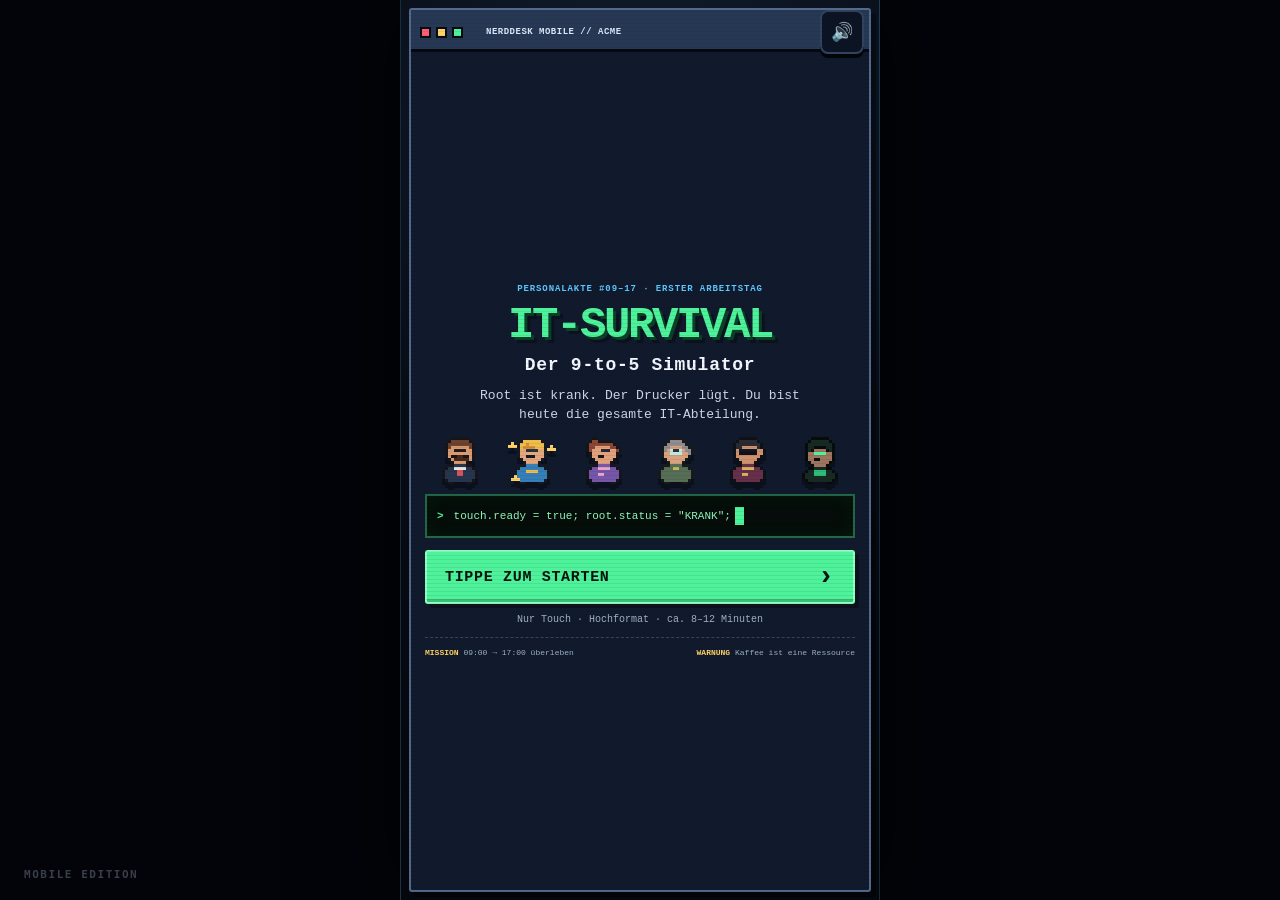
==== index.html @ 63d1c736 "Add files via upload" ====
<!doctype html>
<html lang="de">
<head>
  <meta charset="utf-8">
  <meta name="viewport" content="width=device-width, initial-scale=1, viewport-fit=cover">
  <meta name="theme-color" content="#090d18">
  <meta name="mobile-web-app-capable" content="yes">
  <meta name="apple-mobile-web-app-capable" content="yes">
  <meta name="apple-mobile-web-app-status-bar-style" content="black-translucent">
  <meta name="format-detection" content="telephone=no">
  <meta name="it-survival-build" content="mobile-v4-2026-08-06">
  <meta name="description" content="IT-SURVIVAL: Der 9-to-5 Simulator – ein Touch-first Retro-Browsergame für Smartphones.">
  <title>IT-SURVIVAL: Der 9-to-5 Simulator</title>
  <script>
    window.ITStart = function () {
      var line = document.getElementById("boot-line");
      if (line) line.textContent = "SPIELMODUL FEHLT – bitte das neue Komplettpaket hochladen.";
    };
  </script>
  <style id="it-survival-mobile-css">
/* IT-SURVIVAL // ACME GmbH — komplett asset-freies Retro-UI */
:root {
  color-scheme: dark;
  --ink: #080b13;
  --ink-2: #0c1220;
  --panel: #111a2c;
  --panel-2: #18243a;
  --panel-3: #21314b;
  --line: #31435f;
  --line-bright: #536a8d;
  --paper: #f4e8c8;
  --text: #f3f7ff;
  --muted: #9fb0c9;
  --green: #4df29a;
  --green-deep: #1fb873;
  --blue: #5cc8ff;
  --amber: #ffd166;
  --orange: #ff9a56;
  --red: #ff5d73;
  --purple: #b892ff;
  --shadow: #03050a;
  --hud-h: 92px;
  --pixel: 4px;
  --safe-top: env(safe-area-inset-top, 0px);
  --safe-bottom: env(safe-area-inset-bottom, 0px);
  font-family: ui-monospace, "SFMono-Regular", Menlo, Monaco, Consolas, "Liberation Mono", monospace;
}

* { box-sizing: border-box; }

html, body {
  width: 100%;
  height: 100%;
  margin: 0;
  overflow: hidden;
  background: var(--ink);
  color: var(--text);
  font-size: 16px;
}

body {
  min-width: 320px;
  min-height: 520px;
  touch-action: manipulation;
  -webkit-tap-highlight-color: transparent;
}

button, input { font: inherit; }
button { color: inherit; }
button:not(:disabled) { cursor: pointer; }
button:disabled { cursor: not-allowed; opacity: .48; }
[hidden] { display: none !important; }

button:focus-visible,
input:focus-visible,
[tabindex]:focus-visible {
  outline: 3px solid var(--amber);
  outline-offset: 3px;
}

.app-shell {
  position: fixed;
  inset: 0;
  height: 100vh;
  height: 100dvh;
  overflow: hidden;
  background:
    radial-gradient(circle at 15% 0%, rgba(92, 200, 255, .11), transparent 36%),
    radial-gradient(circle at 90% 100%, rgba(184, 146, 255, .08), transparent 40%),
    linear-gradient(145deg, #090d18, #05070c 70%);
}

.scanlines {
  position: fixed;
  inset: 0;
  z-index: 100;
  pointer-events: none;
  opacity: .13;
  background: repeating-linear-gradient(to bottom, transparent 0 3px, rgba(0,0,0,.5) 3px 4px);
  mix-blend-mode: multiply;
}

.fx-layer { position: fixed; inset: 0; z-index: 90; pointer-events: none; overflow: hidden; }
.fx-layer.flash-good { animation: screen-good .35s ease-out; }
.fx-layer.flash-bad { animation: screen-bad .42s ease-out; }
@keyframes screen-good { 0% { background: rgba(77,242,154,.32); } 100% { background: transparent; } }
@keyframes screen-bad { 0% { background: rgba(255,93,115,.4); } 100% { background: transparent; } }

.screen {
  position: absolute;
  inset: 0;
  display: grid;
  place-items: center;
  padding: max(16px, var(--safe-top)) 16px max(16px, var(--safe-bottom));
  overflow: auto;
}

/* ---------- Global controls ---------- */
.primary-button,
.secondary-button,
.danger-button,
.choice-button,
.icon-button {
  min-height: 44px;
  border: 2px solid var(--line-bright);
  border-radius: 8px;
  background: var(--panel-2);
  box-shadow: 0 4px 0 var(--shadow);
  transition: transform .12s ease, border-color .12s ease, background .12s ease;
}

.primary-button {
  border-color: #8effc4;
  background: var(--green);
  color: #07150e;
  font-weight: 900;
  letter-spacing: .035em;
  padding: 11px 16px;
}
.primary-button:hover:not(:disabled) { background: #82ffc0; transform: translateY(-1px); }
.primary-button:active:not(:disabled),
.secondary-button:active:not(:disabled),
.choice-button:active:not(:disabled) { transform: translateY(3px); box-shadow: 0 1px 0 var(--shadow); }

.secondary-button {
  padding: 10px 14px;
  background: #1b2a42;
  color: var(--text);
  font-weight: 800;
}
.secondary-button:hover:not(:disabled) { border-color: var(--blue); background: #233755; }
.danger-button { background: #4b1c2a; border-color: var(--red); padding: 10px 14px; font-weight: 900; }
.icon-button {
  width: 44px;
  height: 44px;
  padding: 0;
  display: inline-grid;
  place-items: center;
  background: #0c1424;
  border-color: var(--line);
  font-size: 20px;
}
.icon-button:hover { border-color: var(--blue); }

.pixel-tag {
  display: inline-flex;
  align-items: center;
  min-height: 26px;
  padding: 4px 8px;
  border: 1px solid var(--line-bright);
  border-radius: 4px;
  background: #0b1323;
  color: var(--muted);
  font-size: 12px;
  font-weight: 800;
  text-transform: uppercase;
  letter-spacing: .04em;
}
.pixel-tag.alert { color: #fff; border-color: var(--red); background: rgba(255,93,115,.18); }
.pixel-tag.good { color: var(--green); border-color: var(--green-deep); background: rgba(77,242,154,.09); }

/* ---------- Start screen ---------- */
.start-screen { background: radial-gradient(ellipse at center, rgba(28,48,76,.62), transparent 72%); }
.boot-window {
  width: min(920px, 100%);
  border: 3px solid var(--line-bright);
  border-radius: 10px;
  background: var(--panel);
  box-shadow: 12px 12px 0 rgba(0,0,0,.42), 0 0 0 1px #05080f;
  overflow: hidden;
}
.window-bar {
  min-height: 46px;
  display: grid;
  grid-template-columns: 74px 1fr 44px;
  align-items: center;
  gap: 8px;
  padding: 0 8px 0 14px;
  background: #263854;
  border-bottom: 3px solid #05080f;
  color: #dbe8fa;
  font-weight: 900;
  font-size: 12px;
  letter-spacing: .08em;
}
.window-dots { display: flex; gap: 7px; }
.window-dots i { width: 13px; height: 13px; border: 2px solid #070b12; background: var(--red); }
.window-dots i:nth-child(2) { background: var(--amber); }
.window-dots i:nth-child(3) { background: var(--green); }
.boot-content { padding: clamp(20px, 4vw, 44px); text-align: center; }
.eyebrow { margin: 0 0 16px; color: var(--blue); font-size: 12px; font-weight: 900; letter-spacing: .12em; }
h1 { margin: 0; }
h1 > span {
  display: block;
  color: var(--green);
  font-size: clamp(34px, 7vw, 74px);
  line-height: .98;
  letter-spacing: -.055em;
  text-shadow: 4px 4px 0 #0a4027, 8px 8px 0 rgba(0,0,0,.3);
}
h1 > small {
  display: block;
  margin-top: 12px;
  color: var(--text);
  font-size: clamp(14px, 2.6vw, 24px);
  line-height: 1.2;
  letter-spacing: .04em;
}
.hero-copy {
  max-width: 650px;
  margin: 18px auto 20px;
  color: #cbd8eb;
  font-size: clamp(15px, 2vw, 18px);
  line-height: 1.5;
}
.character-parade {
  display: flex;
  justify-content: center;
  align-items: end;
  gap: clamp(5px, 1.8vw, 18px);
  min-height: 98px;
  margin: 10px auto 18px;
}
.character-parade canvas {
  width: clamp(50px, 9vw, 78px);
  height: clamp(50px, 9vw, 78px);
  image-rendering: pixelated;
  filter: drop-shadow(0 6px 0 rgba(0,0,0,.36));
}
.character-parade canvas:nth-child(even) { animation-delay: -.45s; }
.boot-terminal {
  display: flex;
  align-items: center;
  max-width: 660px;
  min-height: 52px;
  margin: 0 auto;
  padding: 11px 14px;
  border: 2px solid #226747;
  background: #050c09;
  color: #90f7ba;
  text-align: left;
  font-size: 14px;
  box-shadow: inset 0 0 18px rgba(0,255,65,.06);
}
.boot-terminal .prompt { margin-right: 10px; color: var(--green); font-weight: 900; }
.cursor { display: inline-block; width: 9px; height: 18px; margin-left: 4px; background: var(--green); animation: blink .8s steps(1) infinite; }
@keyframes blink { 50% { opacity: 0; } }
.start-actions { margin-top: 22px; }
.big-button { min-width: min(100%, 380px); min-height: 58px; font-size: 16px; }
.big-button kbd { margin-left: 12px; padding: 3px 6px; border: 1px solid #173522; background: rgba(255,255,255,.3); border-radius: 3px; font-size: 11px; }
.start-actions p { margin: 12px 0 0; color: var(--muted); font-size: 12px; line-height: 1.4; }
.boot-footer {
  display: flex;
  justify-content: center;
  gap: 28px;
  margin-top: 24px;
  padding-top: 16px;
  border-top: 1px dashed var(--line);
  color: var(--muted);
  font-size: 11px;
}
.boot-footer b { color: var(--amber); }

/* ---------- HUD ---------- */
.game-shell { position: absolute; inset: 0; overflow: hidden; }
.hud {
  position: relative;
  z-index: 20;
  height: calc(var(--hud-h) + var(--safe-top));
  padding: calc(10px + var(--safe-top)) 14px 10px;
  display: grid;
  grid-template-columns: 150px minmax(130px, 1fr) minmax(130px, 1fr) 128px 44px;
  gap: 12px;
  align-items: stretch;
  background: rgba(9,14,25,.96);
  border-bottom: 3px solid var(--line);
  box-shadow: 0 5px 0 rgba(0,0,0,.25);
}
.hud-brand { display: flex; align-items: center; gap: 9px; }
.brand-mark {
  width: 44px; height: 44px; display: grid; place-items: center;
  border: 3px solid var(--green); color: var(--green); font-size: 19px; font-weight: 1000;
  box-shadow: 4px 4px 0 #0d4e32;
}
.brand-copy { display: flex; flex-direction: column; line-height: 1; }
.brand-copy b { font-size: 14px; letter-spacing: .02em; }
.brand-copy small { margin-top: 7px; color: var(--muted); font-size: 9px; }
.resource {
  min-width: 0;
  align-self: center;
  padding: 9px 11px;
  border: 1px solid var(--line);
  border-radius: 8px;
  background: #0c1423;
}
.resource-label { display: flex; justify-content: space-between; gap: 8px; margin-bottom: 7px; font-size: 11px; font-weight: 900; }
.resource-label output { color: var(--text); }
.meter { height: 13px; padding: 2px; border: 1px solid #52637e; background: #03060c; overflow: hidden; }
.meter i { display: block; width: 100%; height: 100%; background: var(--blue); transition: width .3s ease, background .3s ease; }
.resource-coffee .meter i { background: linear-gradient(90deg, #c77237, var(--amber)); }
.resource-patience .meter i { background: linear-gradient(90deg, var(--red), var(--green)); }
.clock-card {
  display: grid;
  place-items: center;
  align-content: center;
  border: 2px solid var(--line-bright);
  border-radius: 7px;
  background: #050a12;
  text-align: center;
}
.clock-card span { color: var(--green); font-size: 24px; font-weight: 1000; line-height: 1; letter-spacing: -.04em; }
.clock-card small { margin-top: 7px; color: var(--muted); font-size: 9px; font-weight: 800; }
.hud-button { align-self: center; }

.main-stage {
  position: relative;
  height: calc(100vh - var(--hud-h) - var(--safe-top));
  height: calc(100dvh - var(--hud-h) - var(--safe-top));
  overflow: hidden;
}

/* ---------- Board ---------- */
.board-screen {
  height: 100%;
  display: grid;
  grid-template-columns: minmax(0, 1.45fr) minmax(300px, .8fr);
  gap: 18px;
  padding: 18px;
  overflow: hidden;
  max-width: 1240px;
  margin: 0 auto;
}
.ticket-column,
.side-column { min-height: 0; }
.ticket-column { display: flex; flex-direction: column; }
.board-heading { display: flex; align-items: end; justify-content: space-between; gap: 12px; margin-bottom: 12px; }
.board-heading h2 { margin: 0; font-size: clamp(18px, 2.2vw, 27px); letter-spacing: -.035em; }
.board-heading p { margin: 5px 0 0; color: var(--muted); font-size: 12px; }
.queue-chip { flex: none; color: var(--amber); font-size: 11px; font-weight: 900; }
.ticket-list {
  flex: 1;
  min-height: 0;
  display: flex;
  flex-direction: column;
  gap: 12px;
  overflow: auto;
  padding: 2px 7px 8px 2px;
  scrollbar-color: var(--line-bright) transparent;
}
.ticket-card {
  position: relative;
  display: grid;
  grid-template-columns: 70px minmax(0,1fr) auto;
  gap: 13px;
  align-items: center;
  min-height: 118px;
  padding: 14px;
  border: 2px solid var(--line);
  border-left-width: 6px;
  border-radius: 8px;
  background: linear-gradient(110deg, rgba(29,44,69,.96), rgba(14,23,39,.96));
  box-shadow: 6px 6px 0 rgba(0,0,0,.3);
  overflow: hidden;
}
.ticket-card::after {
  content: ""; position: absolute; inset: auto 0 0; height: 3px;
  width: var(--age, 0%); background: var(--blue); transition: width .4s;
}
.ticket-card.escalated-1 { border-left-color: var(--amber); }
.ticket-card.escalated-1::after { background: var(--amber); }
.ticket-card.escalated-2 { border-color: #80384a; border-left-color: var(--red); animation: urgent-pulse 1.2s steps(2) infinite; }
.ticket-card.escalated-2::after { background: var(--red); }
@keyframes urgent-pulse { 50% { border-color: var(--red); } }
.portrait-frame {
  position: relative;
  width: 64px;
  height: 64px;
  flex: none;
  border: 3px solid #5c7396;
  background: #0b1220;
  box-shadow: 4px 4px 0 #05070c;
}
.portrait-frame canvas { width: 100%; height: 100%; image-rendering: pixelated; }
.portrait-frame.large { width: 86px; height: 86px; }
.mood-badge {
  position: absolute;
  right: -8px;
  bottom: -8px;
  width: 30px;
  height: 30px;
  display: grid;
  place-items: center;
  border: 2px solid #070b13;
  border-radius: 50%;
  background: var(--paper);
  font-size: 17px;
}
.ticket-copy { min-width: 0; }
.ticket-topline { display: flex; flex-wrap: wrap; gap: 7px; align-items: center; margin-bottom: 7px; }
.ticket-topline strong { color: var(--blue); font-size: 12px; letter-spacing: .04em; }
.ticket-topline time { color: var(--muted); font-size: 10px; }
.ticket-copy h3 { margin: 0 0 7px; font-size: 16px; }
.ticket-message {
  position: relative;
  margin: 0;
  color: #d9e4f5;
  font-size: 13px;
  line-height: 1.42;
}
.ticket-message::before { content: "“"; color: var(--green); font-weight: 900; }
.ticket-message::after { content: "”"; color: var(--green); font-weight: 900; }
.accept-button { min-width: 116px; }
.empty-queue {
  flex: 1;
  min-height: 220px;
  display: grid;
  place-items: center;
  padding: 28px;
  border: 2px dashed var(--line);
  border-radius: 8px;
  color: var(--muted);
  text-align: center;
}
.empty-queue .radar { width: 80px; height: 80px; margin: 0 auto 16px; border: 2px solid var(--line-bright); border-radius: 50%; position: relative; overflow: hidden; }
.empty-queue .radar::before { content:""; position:absolute; left:50%; bottom:50%; width:50%; height:2px; transform-origin:left center; background:var(--green); animation: radar 2s linear infinite; }
.empty-queue .radar::after { content:""; position:absolute; inset:16px; border:1px solid var(--line); border-radius:50%; }
@keyframes radar { to { transform: rotate(360deg); } }
.idle-button { width: 100%; margin-top: 10px; }

.side-column { display: flex; flex-direction: column; gap: 12px; overflow: auto; padding-right: 4px; }
.side-card {
  border: 2px solid var(--line);
  border-radius: 8px;
  background: rgba(14,22,37,.92);
  overflow: hidden;
}
.side-card-header { display: flex; justify-content: space-between; gap: 8px; align-items: center; min-height: 38px; padding: 8px 11px; border-bottom: 1px solid var(--line); background: #18263d; font-size: 11px; font-weight: 900; }
.side-card-header span:last-child { color: var(--green); }
.timeline { padding: 12px; }
.timeline-track { position: relative; display: grid; grid-template-columns: repeat(8,1fr); gap: 3px; height: 13px; margin: 8px 0 12px; }
.timeline-track i { background: #263652; border: 1px solid #344966; }
.timeline-track i.passed { background: var(--green-deep); border-color: var(--green); }
.timeline-track i.current { background: var(--amber); border-color: #fff0a5; animation: blink 1s steps(1) infinite; }
.timeline-labels { display: flex; justify-content: space-between; color: var(--muted); font-size: 9px; }
.mood-grid { display: grid; grid-template-columns: repeat(5,1fr); gap: 7px; padding: 11px; }
.mood-person { min-width: 0; text-align: center; }
.mood-person canvas { width: 42px; height: 42px; image-rendering: pixelated; border: 1px solid var(--line); background: #080d17; }
.mood-person span { display: block; margin-top: 4px; font-size: 15px; }
.root-terminal { flex: 1; min-height: 138px; padding: 11px; background: #030a07; color: #8ff0b5; box-shadow: inset 0 0 22px rgba(0,255,65,.04); font-size: 11px; line-height: 1.45; overflow: auto; }
.root-terminal p { margin: 0 0 7px; }
.root-terminal b { color: var(--green); }
.root-terminal .dim { color: #4d8564; }

/* ---------- Dialog ---------- */
.dialogue-layer {
  position: fixed;
  inset: 0;
  z-index: 70;
  display: grid;
  align-items: end;
  padding: 24px max(16px, calc((100vw - 980px) / 2)) max(22px, calc(22px + var(--safe-bottom)));
  background: linear-gradient(transparent 15%, rgba(1,3,7,.78));
  backdrop-filter: blur(2px);
}
.dialogue-box {
  width: min(980px, 100%);
  margin: 0 auto;
  padding: 12px;
  border: 3px solid #6b82a6;
  border-radius: 10px;
  background: #0d1627;
  box-shadow: 8px 8px 0 rgba(0,0,0,.55);
}
.dialogue-meta { display: flex; justify-content: space-between; margin: 0 4px 8px 104px; color: var(--muted); font-size: 10px; font-weight: 900; }
.dialogue-row { display: flex; gap: 18px; align-items: end; }
.speech-bubble {
  position: relative;
  flex: 1;
  min-height: 112px;
  padding: 15px 18px;
  border: 3px solid #1c2b43;
  border-radius: 10px;
  background: var(--paper);
  color: #1e2430;
  box-shadow: inset 0 -4px 0 rgba(63,47,23,.09);
}
.speech-bubble::before {
  content: "";
  position: absolute;
  left: -16px;
  bottom: 19px;
  width: 22px;
  height: 22px;
  border-left: 3px solid #1c2b43;
  border-bottom: 3px solid #1c2b43;
  background: var(--paper);
  transform: rotate(45deg);
}
.speech-bubble strong { position: relative; z-index: 1; display: block; margin-bottom: 9px; color: #6a3c23; font-size: 12px; letter-spacing: .06em; }
.speech-bubble p { position: relative; z-index: 1; min-height: 44px; margin: 0; font-size: 15px; line-height: 1.5; font-weight: 700; }
.speech-bubble.terminal { border-color: #267147; background: #06110b; color: #a9f7c6; box-shadow: inset 0 0 24px rgba(0,255,65,.07); }
.speech-bubble.terminal::before { border-color: #267147; background: #06110b; }
.speech-bubble.terminal strong { color: var(--green); }
.dialogue-next { display: block; min-width: 170px; margin: 12px 0 0 auto; }
.dialogue-next span { margin-left: 8px; font-size: 20px; }

/* ---------- Generic minigame shell ---------- */
.minigame-screen {
  height: 100%;
  display: grid;
  grid-template-rows: auto minmax(0,1fr);
  gap: 12px;
  padding: 16px;
  max-width: 1180px;
  margin: 0 auto;
  overflow: hidden;
}
.mini-header {
  display: grid;
  grid-template-columns: auto minmax(0,1fr) auto;
  gap: 12px;
  align-items: center;
}
.mini-header .portrait-frame { width: 52px; height: 52px; }
.mini-title { min-width: 0; }
.mini-title h2 { margin: 0; font-size: clamp(17px, 2.4vw, 24px); }
.mini-title p { margin: 5px 0 0; color: var(--muted); font-size: 12px; line-height: 1.35; }
.mini-status { min-width: 116px; padding: 9px 12px; border: 2px solid var(--line); background: #09101c; color: var(--amber); text-align: center; font-size: 12px; font-weight: 900; }
.game-panel {
  position: relative;
  min-height: 0;
  overflow: auto;
  border: 3px solid var(--line);
  border-radius: 10px;
  background: #0d1625;
  box-shadow: 8px 8px 0 rgba(0,0,0,.26);
}
.game-inner { width: min(900px,100%); min-height: 100%; margin: 0 auto; padding: clamp(14px,3vw,28px); }
.game-instruction { margin: 0 0 16px; padding: 10px 12px; border-left: 4px solid var(--blue); background: rgba(92,200,255,.09); color: #d9ebff; font-size: 13px; line-height: 1.45; }
.game-message { min-height: 44px; margin: 12px 0 0; padding: 10px 12px; border: 1px solid var(--line); background: #080e18; color: var(--muted); font-size: 12px; line-height: 1.4; }
.game-message.good { border-color: var(--green-deep); color: var(--green); }
.game-message.bad { border-color: var(--red); color: #ff9cab; }

/* HDMI */
.pc-workbench { display: grid; grid-template-columns: minmax(250px,1fr) minmax(160px,.55fr); gap: 22px; align-items: center; }
.pc-back {
  position: relative;
  min-height: 420px;
  padding: 18px;
  border: 7px solid #46536a;
  border-radius: 5px;
  background: repeating-linear-gradient(90deg,#272f3c 0 4px,#222a36 4px 8px);
  box-shadow: inset 0 0 0 3px #151b25, 8px 8px 0 #05080d;
}
.psu { position:absolute; top:18px; left:18px; width:44%; height:115px; border:3px solid #131923; background:#303948; }
.fan { position:absolute; width:80px; height:80px; right:10px; top:12px; border:5px dotted #8290a4; border-radius:50%; background:repeating-conic-gradient(#171d27 0 12deg,#465267 12deg 24deg); animation: spin 5s linear infinite; }
@keyframes spin { to { transform: rotate(360deg); } }
.io-panel { position:absolute; top:150px; left:18px; width:47%; min-height:170px; display:grid; grid-template-columns:repeat(2,1fr); gap:9px; padding:11px; border:3px solid #121821; background:#7d899a; }
.gpu-panel { position:absolute; left:18px; right:18px; bottom:22px; height:76px; display:flex; align-items:center; gap:10px; padding:10px 16px; border:3px solid #10151e; background:#9a8246; }
.slot-lines { position:absolute; right:20px; top:150px; width:40%; height:175px; background:repeating-linear-gradient(to bottom,#111822 0 8px,#596477 8px 12px); border:3px solid #141922; }
.port {
  position:relative; min-width:48px; min-height:34px; display:grid; place-items:center;
  border:3px solid #161c25; background:#202938; color:#fff; font-size:9px; font-weight:900; user-select:none;
}
.port.usb { background:#1e4c76; }
.port.audio { border-radius:50%; min-width:34px; width:34px; background:#a34b6a; }
.port.lan { background:#696d54; }
.port.vga { background:#38548c; }
.port.hdmi { clip-path: polygon(8% 0,92% 0,100% 28%,100% 72%,92% 100%,8% 100%,0 72%,0 28%); }
.port.dp { background:#303a4b; border-left-color:#71829a; }
.port.near { filter: drop-shadow(0 0 8px var(--green)); outline:3px solid var(--green); }
.port.trap::after { content:"FALLE"; position:absolute; top:-10px; right:-8px; padding:2px 4px; background:var(--red); color:white; font-size:7px; }
.cable-zone { min-height:360px; display:flex; flex-direction:column; justify-content:center; align-items:center; gap:18px; }
.cable {
  position:relative; z-index:5; width:92px; height:58px; display:grid; place-items:center;
  border:4px solid #090b0e; background:#353c46; color:#fff; font-size:11px; font-weight:900;
  clip-path:polygon(10% 0,90% 0,100% 26%,100% 74%,90% 100%,10% 100%,0 74%,0 26%);
  touch-action:none; user-select:none; filter:drop-shadow(5px 5px 0 #000);
}
.cable::after { content:""; position:absolute; top:50%; left:100%; width:130px; height:12px; border:4px solid #090b0e; border-left:0; background:#1b1f25; transform:translateY(-50%); }
.cable.flipped { transform:rotate(180deg); }
.cable.dragging { filter:drop-shadow(0 0 10px var(--green)); }
.flip-button { min-width:180px; }
.flip-counter { color:var(--muted); font-size:12px; }

/* Password */
.password-layout { display:grid; grid-template-columns:minmax(0,1.15fr) minmax(240px,.85fr); gap:22px; }
.password-terminal { padding:20px; border:3px solid #2c6949; background:#030b07; box-shadow:inset 0 0 28px rgba(0,255,65,.05); }
.password-terminal label { display:block; margin-bottom:9px; color:var(--green); font-size:12px; font-weight:900; }
.password-field { width:100%; min-height:54px; padding:12px; border:2px solid #426953; background:#08150e; color:#e4ffed; font-size:18px; }
.rule-list { display:grid; gap:9px; margin-top:16px; }
.rule { display:flex; align-items:center; gap:10px; padding:9px; border:1px solid #33483b; color:#809a88; font-size:12px; }
.rule::before { content:"×"; width:22px; height:22px; display:grid; place-items:center; border:1px solid #6c3340; color:var(--red); }
.rule.valid { color:var(--green); border-color:#2b794f; }
.rule.valid::before { content:"✓"; border-color:var(--green-deep); color:var(--green); }
.timer-ring { width:150px; height:150px; margin:8px auto 18px; display:grid; place-items:center; border:12px solid #26344a; border-top-color:var(--amber); border-radius:50%; font-size:36px; font-weight:1000; }
.password-side { text-align:center; }
.password-side .primary-button { width:100%; }

/* Virus desktop */
.virus-desktop { position:relative; min-height:440px; overflow:hidden; border:5px solid #a5afc0; background:linear-gradient(135deg,#1c6992,#063857 60%,#082d45); box-shadow:inset 0 0 0 3px #111; }
.desktop-taskbar { position:absolute; z-index:3; inset:auto 0 0; height:40px; display:flex; align-items:center; padding:4px 8px; background:#202d43; border-top:2px solid #8795aa; font-size:11px; }
.desktop-start { padding:5px 10px; border:2px outset #8b98aa; background:#3c4f6a; font-weight:900; }
.desktop-icon { position:absolute; z-index:2; width:58px; min-height:58px; padding:4px; border:0; background:transparent; box-shadow:none; text-align:center; font-size:34px; user-select:none; animation:pop-in .16s ease-out; }
.desktop-icon small { display:block; color:white; text-shadow:1px 1px #000; font-size:8px; }
@keyframes pop-in { from { transform:scale(.3); opacity:0; } }
.particle { position:absolute; z-index:4; width:8px; height:8px; background:var(--green); animation:particle .55s ease-out forwards; }
@keyframes particle { to { transform:translate(var(--tx),var(--ty)) rotate(180deg); opacity:0; } }

/* Triage */
.triage-zone { min-height:430px; display:grid; place-items:center; align-content:center; gap:16px; overflow:hidden; }
.swipe-stack { position:relative; width:min(100%,420px); height:260px; }
.swipe-card {
  position:absolute; inset:0; display:flex; flex-direction:column; justify-content:space-between;
  padding:22px; border:3px solid #51698d; border-radius:12px; background:linear-gradient(155deg,#263a5a,#111a2a); box-shadow:8px 8px 0 #04070c;
  touch-action:none; user-select:none; transition:transform .2s ease,opacity .2s ease;
}
.swipe-card:nth-last-child(2) { transform:translateY(8px) scale(.97); opacity:.72; }
.swipe-card:nth-last-child(3) { transform:translateY(16px) scale(.94); opacity:.45; }
.swipe-card .card-from { color:var(--blue); font-size:11px; font-weight:900; }
.swipe-card h3 { margin:12px 0; font-size:21px; line-height:1.25; }
.swipe-card p { margin:0; color:#cbd8ea; line-height:1.5; }
.swipe-stamp { position:absolute; top:22px; padding:7px 10px; border:3px solid; font-weight:1000; opacity:0; }
.swipe-stamp.left { left:18px; color:var(--muted); transform:rotate(-9deg); }
.swipe-stamp.right { right:18px; color:var(--green); transform:rotate(9deg); }
.swipe-actions { display:grid; grid-template-columns:1fr 1fr; gap:14px; width:min(100%,420px); }
.swipe-actions button:first-child { border-color:#718099; }
.swipe-actions button:last-child { border-color:var(--green); }

/* Logs */
.log-console { height:390px; padding:12px; overflow:auto; border:3px solid #38694d; background:#020705; color:#a6d9b8; font-size:11px; line-height:1.45; }
.log-line { display:block; width:100%; min-height:31px; padding:6px 8px; border:0; border-left:3px solid transparent; background:transparent; color:inherit; text-align:left; box-shadow:none; }
.log-line:hover { background:#102219; }
.log-line.error { color:#ff8798; border-left-color:var(--red); }
.log-line.warn { color:var(--amber); }
.log-line.caught { color:#294d37; text-decoration:line-through; pointer-events:none; }

/* Simon */
.simon-layout { min-height:410px; display:grid; place-items:center; align-content:center; gap:18px; }
.router { width:min(100%,520px); padding:28px; border:5px solid #080b10; border-radius:8px; background:#d3d7d9; color:#14181c; box-shadow:8px 8px 0 #000; }
.router-top { display:flex; justify-content:space-between; margin-bottom:24px; font-size:12px; font-weight:900; }
.led-row { display:grid; grid-template-columns:repeat(4,1fr); gap:18px; }
.router-led { aspect-ratio:1; min-height:58px; border:5px solid #333b40; border-radius:50%; background:#4e5960; box-shadow:inset 0 0 0 5px #252b2f; }
.router-led[data-color="0"].on { background:#ff5d73; box-shadow:0 0 22px #ff5d73,inset 0 0 0 5px #7c2030; }
.router-led[data-color="1"].on { background:#5cc8ff; box-shadow:0 0 22px #5cc8ff,inset 0 0 0 5px #1b5878; }
.router-led[data-color="2"].on { background:#4df29a; box-shadow:0 0 22px #4df29a,inset 0 0 0 5px #16704a; }
.router-led[data-color="3"].on { background:#ffd166; box-shadow:0 0 22px #ffd166,inset 0 0 0 5px #826a24; }
.router-labels { display:grid; grid-template-columns:repeat(4,1fr); gap:18px; margin-top:8px; text-align:center; font-size:9px; }

/* Quiz and classification */
.quiz-card { max-width:700px; margin:0 auto; padding:22px; border:3px solid var(--line-bright); background:#17253c; box-shadow:8px 8px 0 #04070b; }
.quiz-progress { display:flex; justify-content:space-between; color:var(--muted); font-size:11px; }
.quiz-card h3 { margin:22px 0; font-size:clamp(18px,3vw,26px); line-height:1.35; }
.choice-grid { display:grid; grid-template-columns:1fr 1fr; gap:11px; }
.choice-button { min-height:64px; padding:11px 13px; background:#0e192a; text-align:left; line-height:1.35; font-weight:800; }
.choice-button:hover { border-color:var(--blue); background:#172842; }
.choice-button.correct { border-color:var(--green); background:rgba(77,242,154,.15); }
.choice-button.wrong { border-color:var(--red); background:rgba(255,93,115,.16); }
.mail-card { max-width:720px; margin:0 auto; border:3px solid #677996; background:#e7edf4; color:#17202e; box-shadow:8px 8px 0 #03060b; }
.mail-toolbar { display:flex; justify-content:space-between; padding:9px 13px; background:#b9c7d8; border-bottom:2px solid #6d7d91; font-size:11px; font-weight:900; }
.mail-head { padding:16px; border-bottom:1px solid #aab5c3; }
.mail-head h3 { margin:0 0 9px; font-size:19px; }
.mail-head p { margin:3px 0; font-size:12px; }
.mail-body { min-height:130px; padding:18px; line-height:1.5; }
.classify-actions { display:grid; grid-template-columns:1fr 1fr; gap:12px; margin-top:16px; }
.classify-actions .danger-button { background:#632438; }

/* Mouse USB */
.usb-bench { min-height:390px; display:grid; grid-template-columns:1fr 1fr; gap:26px; align-items:center; }
.usb-plug { position:relative; width:150px; height:74px; margin:auto; border:5px solid #090d13; background:#bcc7d3; color:#10151d; display:grid; place-items:center; font-weight:900; touch-action:none; user-select:none; filter:drop-shadow(6px 6px #000); }
.usb-plug::after { content:""; position:absolute; right:100%; width:110px; height:18px; background:#202733; border:5px solid #090d13; }
.usb-plug.upside { transform:rotate(180deg); }
.usb-tower { min-height:310px; padding:25px; border:6px solid #555f6f; background:#252d38; display:grid; grid-template-columns:1fr 1fr; gap:18px; align-content:center; box-shadow:8px 8px #04060a; }
.usb-target { min-height:68px; border:5px solid #0b1017; background:#121923; color:#8fa1b8; display:grid; place-items:center; font-size:11px; font-weight:900; }
.usb-target.correct { background:#1f4c72; }
.usb-target.glow { outline:4px solid var(--green); }

/* Coffee */
.coffee-lab { min-height:430px; display:grid; grid-template-columns:minmax(230px,1fr) minmax(230px,.8fr); gap:30px; align-items:center; }
.coffee-machine { position:relative; width:min(100%,360px); height:370px; margin:auto; border:7px solid #090c11; border-radius:12px 12px 5px 5px; background:#69717c; box-shadow:10px 10px #030508; }
.coffee-display { position:absolute; top:28px; left:28px; right:28px; height:68px; padding:13px; border:4px solid #1a2125; background:#06110b; color:var(--green); font-size:13px; line-height:1.4; }
.coffee-spout { position:absolute; top:122px; left:50%; width:72px; height:45px; transform:translateX(-50%); border:5px solid #151b20; background:#333b43; }
.coffee-stream { position:absolute; top:165px; left:50%; width:10px; height:0; transform:translateX(-50%); background:linear-gradient(#4b2515,#8d4b28); transition:height .08s linear; }
.cup { position:absolute; left:50%; bottom:30px; width:120px; height:110px; transform:translateX(-50%); border:7px solid #14191f; border-top:0; border-radius:0 0 20px 20px; background:#e9e0ca; overflow:hidden; }
.cup::after { content:""; position:absolute; left:100%; top:25px; width:38px; height:50px; border:7px solid #14191f; border-left:0; border-radius:0 22px 22px 0; }
.coffee-fill { position:absolute; inset:auto 0 0; height:0; background:linear-gradient(#9b542d,#4b2314); transition:height .08s linear; }
.coffee-controls { text-align:center; }
.fill-gauge { position:relative; height:260px; width:58px; margin:0 auto 16px; border:5px solid #0a0d12; background:#182133; overflow:hidden; }
.fill-gauge .target { position:absolute; z-index:2; left:0; right:0; bottom:64%; height:14%; border-top:2px dashed var(--green); border-bottom:2px dashed var(--green); background:rgba(77,242,154,.17); }
.fill-gauge .perfect { position:absolute; z-index:3; left:0; right:0; bottom:68%; height:6%; background:rgba(255,209,102,.22); }
.fill-gauge .level { position:absolute; inset:auto 0 0; height:0; background:linear-gradient(var(--amber),#9d4d25); }
.hold-button { width:100%; min-height:62px; touch-action:none; user-select:none; }
.hold-button.holding { background:var(--amber); border-color:#fff1ae; color:#17120a; }

/* Boss */
.boss-screen .game-panel { border-color:#7c3446; background:radial-gradient(circle at 50% 20%,#2a1a27,#0b101a 65%); }
.boss-arena { min-height:100%; display:grid; grid-template-columns:minmax(220px,.8fr) minmax(300px,1.2fr); gap:28px; align-items:center; }
.printer-beast { position:relative; width:min(100%,360px); height:350px; margin:auto; filter:drop-shadow(10px 10px #030407); }
.printer-top { position:absolute; top:30px; left:40px; right:40px; height:100px; border:7px solid #10151c; background:#c7cbd0; }
.printer-body { position:absolute; top:110px; inset-inline:0; height:190px; border:7px solid #10151c; border-radius:18px 18px 5px 5px; background:#8f99a5; }
.printer-mouth { position:absolute; z-index:2; left:45px; right:45px; bottom:20px; height:80px; border:8px solid #12171e; background:#080b10; overflow:hidden; }
.printer-mouth::after { content:"PC LOAD LETTER"; position:absolute; inset:0; display:grid; place-items:center; color:var(--red); font-size:11px; animation:blink .7s steps(1) infinite; }
.printer-eyes { position:absolute; z-index:3; top:138px; left:70px; right:70px; display:flex; justify-content:space-between; }
.printer-eyes i { width:34px; height:18px; background:var(--red); box-shadow:0 0 18px var(--red); transform:skewY(12deg); }
.printer-eyes i:last-child { transform:skewY(-12deg); }
.boss-console { padding:22px; border:3px solid #5d3340; background:rgba(12,16,26,.94); }
.boss-console h3 { margin:0 0 10px; color:var(--red); font-size:21px; }
.boss-console > p { color:#cad6e8; line-height:1.5; }
.paper-stack { display:grid; gap:10px; margin-top:18px; }
.paper-tab { min-height:54px; display:flex; align-items:center; justify-content:space-between; padding:10px 14px; border:3px solid #6d7178; background:#eee5cf; color:#24272b; font-weight:900; box-shadow:4px 4px #000; }
.paper-tab.pulled { transform:translateX(45px); opacity:.35; }
.toner-cartridge { width:230px; height:92px; margin:22px auto; display:grid; place-items:center; border:6px solid #05070a; border-radius:44px; background:#2a3038; font-weight:900; box-shadow:6px 6px #000; transition:transform .2s; }
.toner-cartridge.rotated { transform:rotate(180deg); }
.driver-grid { display:grid; gap:9px; margin-top:14px; }
.boss-comment { min-height:48px; padding:11px; border:2px solid #582a37; background:#13080d; color:#ff8da0; font-size:12px; line-height:1.4; }

/* End screen */
.end-screen { background:radial-gradient(circle,#24354c,#070a10 72%); }
.punch-card {
  width:min(760px,100%);
  position:relative;
  padding:clamp(22px,5vw,46px);
  border:3px solid #7b6e54;
  background:
    repeating-linear-gradient(to bottom,transparent 0 31px,rgba(78,69,49,.13) 31px 32px),
    var(--paper);
  color:#25231e;
  box-shadow:12px 12px 0 rgba(0,0,0,.46);
  transform:rotate(-.35deg);
}
.punch-card::before,.punch-card::after { content:""; position:absolute; top:-9px; width:18px; height:18px; border-radius:50%; background:#080b11; }
.punch-card::before { left:32px; box-shadow:54px 0 #080b11,108px 0 #080b11; }
.punch-card::after { right:32px; box-shadow:-54px 0 #080b11,-108px 0 #080b11; }
.end-kicker { margin:0 0 8px; color:#665f51; font-size:11px; font-weight:900; letter-spacing:.1em; }
.punch-card h2 { margin:0; color:#1d242c; font-size:clamp(28px,7vw,58px); line-height:1; letter-spacing:-.055em; }
.punch-card .ending-copy { max-width:610px; margin:16px 0 20px; font-size:15px; line-height:1.5; }
.stamp {
  position:absolute; top:35px; right:34px; max-width:46%; padding:8px 12px; border:5px double #b42e43; color:#b42e43; font-size:clamp(12px,2.5vw,22px); font-weight:1000; text-align:center; transform:rotate(6deg); opacity:.92;
}
.end-stats { display:grid; grid-template-columns:repeat(4,1fr); gap:9px; margin:20px 0; }
.stat-box { padding:10px; border:2px solid #8c826e; background:rgba(255,255,255,.26); }
.stat-box span { display:block; color:#726a5d; font-size:9px; font-weight:900; }
.stat-box b { display:block; margin-top:5px; font-size:17px; }
.end-moods { display:flex; flex-wrap:wrap; gap:8px; margin-bottom:20px; }
.end-mood { padding:6px 8px; border:1px solid #8c826e; background:rgba(255,255,255,.22); font-size:11px; font-weight:800; }
.end-actions { display:flex; gap:10px; align-items:center; }
.end-actions .primary-button { min-width:230px; }
.real-stamp-time { color:#665f51; font-size:10px; }

/* Toasts & overlays */
.toast-region { position:fixed; z-index:85; right:16px; bottom:max(16px,var(--safe-bottom)); width:min(360px,calc(100vw - 32px)); display:grid; gap:8px; pointer-events:none; }
.toast { padding:11px 13px; border:2px solid var(--line-bright); border-left:5px solid var(--blue); border-radius:6px; background:#101a2b; box-shadow:5px 5px 0 rgba(0,0,0,.4); color:#e8f1ff; font-size:12px; line-height:1.4; animation:toast-in .24s ease-out,toast-out .25s ease-in 2.75s forwards; }
.toast-region .toast:not(:last-child) { display:none; }
.toast.good { border-left-color:var(--green); }
.toast.bad { border-left-color:var(--red); }
.toast.warn { border-left-color:var(--amber); }
@keyframes toast-in { from { transform:translateX(30px); opacity:0; } }
@keyframes toast-out { to { transform:translateX(30px); opacity:0; } }
.bsod-overlay { position:fixed; inset:0; z-index:95; display:grid; place-items:center; padding:30px; background:#0754a5; color:white; }
.bsod-overlay div { width:min(650px,100%); }
.bsod-overlay b { font-size:92px; font-weight:400; }
.bsod-overlay p { font-size:22px; line-height:1.5; }
.bsod-overlay small { font-size:12px; }
.noscript { position:fixed; inset:0; z-index:999; display:grid; place-items:center; padding:30px; background:#090d18; color:white; text-align:center; }

.shake { animation:shake .34s linear; }
@keyframes shake { 20%{transform:translateX(-8px)}40%{transform:translateX(7px)}60%{transform:translateX(-5px)}80%{transform:translateX(3px)} }
.bounce { animation:avatar-bounce 1.4s steps(2,end) infinite; }
@keyframes avatar-bounce { 50% { transform:translateY(-4px); } }
.confetti { position:absolute; width:9px; height:15px; background:var(--c); left:var(--x); top:-20px; animation:confetti-fall 1.25s ease-in forwards; }
@keyframes confetti-fall { to { transform:translate(var(--dx),110vh) rotate(540deg); } }

/* ---------- Compact/mobile ---------- */
@media (max-width: 760px) {
  :root { --hud-h: 102px; }
  .screen { padding-inline: 12px; }
  .boot-content { padding: 20px 16px; }
  .window-bar { grid-template-columns: 66px 1fr 44px; font-size: 9px; }
  .hero-copy { margin-block: 14px; }
  .character-parade { min-height: 62px; margin-bottom: 14px; }
  .boot-footer { display:none; }
  .boot-terminal { min-height:48px; font-size:11px; }
  .start-actions { margin-top:16px; }
  .start-actions p { font-size:10px; }

  .hud {
    grid-template-columns: minmax(84px,1fr) minmax(84px,1fr) 76px 44px;
    grid-template-rows: 1fr;
    gap: 6px;
    padding: calc(9px + var(--safe-top)) 8px 9px;
  }
  .hud-brand { display:none; }
  .resource { padding:7px 7px; }
  .resource-label { font-size:9px; }
  .resource-label span { white-space:nowrap; overflow:hidden; text-overflow:ellipsis; }
  .meter { height:12px; }
  .clock-card span { font-size:20px; }
  .clock-card small { font-size:7px; }

  .board-screen { display:block; padding:12px; overflow:auto; }
  .ticket-column { min-height:auto; }
  .ticket-list { overflow:visible; }
  .ticket-card { grid-template-columns:54px minmax(0,1fr); min-height:130px; padding:11px; gap:10px; }
  .ticket-card .portrait-frame { width:50px; height:50px; }
  .ticket-card .accept-button { grid-column:1/-1; width:100%; min-height:46px; }
  .ticket-copy h3 { font-size:14px; }
  .ticket-message { font-size:12px; }
  .side-column { overflow:visible; margin-top:14px; }
  .mood-grid { grid-template-columns:repeat(5,1fr); }
  .root-terminal { min-height:122px; max-height:160px; }

  .dialogue-layer { padding:12px 10px max(12px,calc(12px + var(--safe-bottom))); }
  .dialogue-box { padding:9px; }
  .dialogue-meta { margin-left:72px; }
  .dialogue-row { gap:12px; align-items:end; }
  .portrait-frame.large { width:62px; height:62px; }
  .speech-bubble { min-height:126px; padding:12px 13px; }
  .speech-bubble p { font-size:13px; line-height:1.45; }
  .speech-bubble strong { font-size:10px; }
  .dialogue-next { width:100%; margin-top:9px; }

  .minigame-screen { padding:10px; gap:9px; }
  .mini-header { grid-template-columns:44px minmax(0,1fr) auto; gap:8px; }
  .mini-header .portrait-frame { width:44px; height:44px; }
  .mini-title h2 { font-size:15px; }
  .mini-title p { font-size:10px; }
  .mini-status { min-width:72px; padding:7px; font-size:10px; }
  .game-inner { padding:12px; }
  .game-instruction { font-size:11px; margin-bottom:11px; }

  .pc-workbench { grid-template-columns:1fr; gap:12px; }
  .pc-back { min-height:360px; }
  .cable-zone { min-height:210px; flex-direction:column; flex-wrap:nowrap; gap:12px; }
  .cable { margin-bottom:18px; }
  .cable::after { left:50%; top:100%; width:12px; height:30px; border:4px solid #090b0e; border-top:0; transform:translateX(-50%); }
  .password-layout { grid-template-columns:1fr; gap:12px; }
  .timer-ring { width:92px; height:92px; border-width:8px; font-size:26px; margin:0 auto 10px; }
  .password-terminal { padding:14px; }
  .virus-desktop { min-height:420px; }
  .triage-zone { min-height:390px; }
  .swipe-stack { height:245px; }
  .swipe-card { padding:17px; }
  .swipe-card h3 { font-size:18px; }
  .log-console { height:390px; }
  .router { padding:18px 14px; }
  .led-row { gap:8px; }
  .router-led { min-height:52px; }
  .router-labels { gap:8px; }
  .choice-grid { grid-template-columns:1fr; }
  .choice-button { min-height:52px; }
  .usb-bench { grid-template-columns:1fr; gap:18px; }
  .usb-tower { min-height:190px; padding:18px; }
  .usb-plug::after { width:65px; }
  .coffee-lab { grid-template-columns:1fr; gap:16px; }
  .coffee-machine { height:310px; max-width:300px; }
  .coffee-display { top:18px; }
  .coffee-spout { top:104px; }
  .coffee-stream { top:147px; }
  .cup { bottom:18px; height:90px; }
  .fill-gauge { height:150px; }
  .coffee-controls { display:grid; grid-template-columns:70px 1fr; align-items:center; gap:14px; }
  .coffee-controls .fill-gauge { margin:0; }
  .boss-arena { grid-template-columns:1fr; gap:10px; }
  .printer-beast { height:230px; max-width:250px; }
  .printer-top { top:14px; height:74px; }
  .printer-body { top:72px; height:140px; }
  .printer-eyes { top:95px; }
  .printer-mouth { height:56px; }
  .boss-console { padding:14px; }

  .punch-card { padding:28px 18px 22px; transform:none; }
  .stamp { position:static; display:inline-block; max-width:100%; margin:14px 0 2px; transform:rotate(3deg); }
  .end-stats { grid-template-columns:1fr 1fr; }
  .end-actions { flex-direction:column; align-items:stretch; }
  .end-actions .primary-button { width:100%; min-width:0; }
}

@media (max-height: 690px) and (max-width: 760px) {
  :root { --hud-h: 84px; }
  .hud { padding-block:calc(6px + var(--safe-top)) 6px; }
  .clock-card small { display:none; }
  .resource { padding-block:5px; }
  .start-screen { place-items:start center; }
  .character-parade { display:none; }
  .boot-content { padding-block:14px; }
  .hero-copy { margin-block:10px; }
  .minigame-screen { padding:7px; }
  .mini-title p { display:none; }
}

@media (prefers-reduced-motion: reduce) {
  *, *::before, *::after {
    scroll-behavior: auto !important;
    animation-duration: .001ms !important;
    animation-iteration-count: 1 !important;
    transition-duration: .001ms !important;
  }
  .scanlines { display:none; }
}


/* ================================================================
   MOBILE V2 — PHONE-FIRST OVERRIDES
   Das Spiel bleibt auf jedem Gerät eine kompakte Hochformat-App.
   ================================================================ */
:root {
  --phone-max: 480px;
  --hud-h: 108px;
}

html, body {
  overscroll-behavior: none;
  background: #020409;
}

body {
  display: grid;
  place-items: center;
}

.app-shell {
  inset: 0 auto 0 50%;
  width: min(100vw, var(--phone-max));
  max-width: var(--phone-max);
  height: 100dvh;
  transform: translateX(-50%);
  border-inline: 1px solid rgba(92, 200, 255, .18);
  box-shadow: 0 0 80px rgba(0, 0, 0, .72);
  isolation: isolate;
}

.scanlines,
.fx-layer {
  position: absolute;
}

.screen {
  padding: max(8px, var(--safe-top)) 8px max(8px, var(--safe-bottom));
}

/* Startscreen: immer in einem Handy-Viewport bedienbar */
.start-screen {
  place-items: stretch;
  overflow: hidden;
  background:
    radial-gradient(circle at 50% 18%, rgba(50, 96, 137, .24), transparent 45%),
    linear-gradient(#090e19, #05070c);
}

.boot-window {
  width: 100%;
  height: 100%;
  min-height: 0;
  display: grid;
  grid-template-rows: 42px minmax(0, 1fr);
  border-width: 2px;
  border-radius: 12px;
  box-shadow: 5px 5px 0 rgba(0, 0, 0, .4);
}

.window-bar {
  min-height: 42px;
  grid-template-columns: 58px minmax(0, 1fr) 44px;
  padding-inline: 9px 5px;
  font-size: 9px;
  letter-spacing: .055em;
  white-space: nowrap;
}

.window-dots { gap: 5px; }
.window-dots i { width: 11px; height: 11px; }

.boot-content {
  min-height: 0;
  height: 100%;
  display: flex;
  flex-direction: column;
  justify-content: center;
  padding: 12px 14px 14px;
  overflow: hidden;
}

.eyebrow {
  margin: 0 0 8px;
  font-size: 9px;
  line-height: 1.35;
  letter-spacing: .1em;
}

h1 > span {
  font-size: clamp(30px, 10.3vw, 44px);
  line-height: 1;
  white-space: nowrap;
  text-shadow: 3px 3px 0 #0a4027, 6px 6px 0 rgba(0,0,0,.3);
}

h1 > small {
  margin-top: 8px;
  font-size: clamp(13px, 4vw, 18px);
}

.hero-copy {
  max-width: 340px;
  margin: 11px auto 10px;
  font-size: 13px;
  line-height: 1.42;
}

.character-parade {
  width: 100%;
  min-height: 48px;
  display: grid;
  grid-template-columns: repeat(6, minmax(0, 1fr));
  place-items: end center;
  gap: 3px;
  margin: 2px auto 10px;
}

.character-parade canvas {
  width: min(12vw, 48px);
  height: min(12vw, 48px);
  max-width: 48px;
  max-height: 48px;
}

.boot-terminal {
  width: 100%;
  min-height: 44px;
  padding: 9px 10px;
  font-size: 11px;
  line-height: 1.35;
  overflow: hidden;
  white-space: nowrap;
}

.boot-terminal #boot-line {
  min-width: 0;
  overflow: hidden;
  text-overflow: ellipsis;
}

.start-actions {
  width: 100%;
  margin-top: 12px;
}

.big-button {
  width: 100%;
  min-width: 0;
  min-height: 60px;
  display: flex;
  align-items: center;
  justify-content: space-between;
  padding-inline: 18px;
  font-size: 15px;
  touch-action: manipulation;
}

.big-button > span:last-child {
  font-size: 28px;
  line-height: 1;
}

.start-actions p {
  margin-top: 9px;
  font-size: 10px;
}

.boot-footer {
  display: flex;
  justify-content: space-between;
  gap: 8px;
  margin-top: 10px;
  padding-top: 10px;
  font-size: 8px;
}

/* HUD: zwei Ressourcen + Uhr + Ton, ohne Desktop-Branding */
.hud {
  height: calc(var(--hud-h) + var(--safe-top));
  grid-template-columns: minmax(76px, 1fr) minmax(76px, 1fr) 76px 46px;
  grid-template-rows: 1fr;
  gap: 6px;
  padding: calc(8px + var(--safe-top)) 7px 8px;
}

.hud-brand { display: none; }

.resource {
  min-width: 0;
  padding: 8px 7px;
}

.resource-label {
  margin-bottom: 8px;
  font-size: 9px;
}

.resource-label span {
  min-width: 0;
  overflow: hidden;
  text-overflow: ellipsis;
  white-space: nowrap;
}

.meter { height: 12px; }
.clock-card span { font-size: 20px; }
.clock-card small { font-size: 7px; }
.hud-button { width: 46px; height: 46px; }

.main-stage {
  height: calc(100dvh - var(--hud-h) - var(--safe-top));
  overscroll-behavior: contain;
}

/* Board bleibt immer eine einspaltige Handy-Ansicht */
.board-screen {
  display: block;
  max-width: none;
  padding: 10px;
  overflow: auto;
  overscroll-behavior: contain;
  scrollbar-width: thin;
}

.ticket-column { min-height: auto; }
.ticket-list { overflow: visible; padding-right: 0; }
.board-heading { align-items: start; margin-bottom: 10px; }
.board-heading h2 { font-size: 18px; }
.board-heading p { font-size: 11px; line-height: 1.4; }
.queue-chip { max-width: 112px; text-align: right; font-size: 9px; }

.ticket-card {
  grid-template-columns: 54px minmax(0, 1fr);
  min-height: 132px;
  padding: 11px;
  gap: 10px;
}

.ticket-card .portrait-frame { width: 50px; height: 50px; }
.ticket-card .accept-button {
  grid-column: 1 / -1;
  width: 100%;
  min-height: 54px;
}

.ticket-copy h3 { font-size: 14px; }
.ticket-message { font-size: 12px; }
.ticket-topline strong { font-size: 11px; }

.side-column {
  overflow: visible;
  margin-top: 12px;
  padding-right: 0;
}

.root-terminal { min-height: 120px; max-height: 160px; }
.mood-grid { grid-template-columns: repeat(6, 1fr); gap: 4px; }
.mood-person canvas { width: 38px; height: 38px; }

/* Alle Minigames nutzen unabhängig vom Desktop-Viewport das Handy-Layout */
.minigame-screen {
  padding: 8px;
  gap: 8px;
}

.mini-header {
  grid-template-columns: 44px minmax(0, 1fr) auto;
  gap: 8px;
}

.mini-header .portrait-frame { width: 44px; height: 44px; }
.mini-title h2 { font-size: 15px; }
.mini-title p { font-size: 9px; }
.mini-status { min-width: 70px; padding: 7px 5px; font-size: 9px; }
.game-inner { padding: 11px; }
.game-instruction { margin-bottom: 10px; font-size: 11px; }

.pc-workbench,
.password-layout,
.usb-bench,
.coffee-lab,
.boss-arena {
  grid-template-columns: 1fr;
}

.pc-workbench { gap: 12px; }
.pc-back { min-height: 360px; }
.cable-zone { min-height: 204px; flex-direction: column; flex-wrap: nowrap; gap: 10px; }
.cable { margin-bottom: 18px; }
.cable::after { left: 50%; top: 100%; width: 12px; height: 30px; border: 4px solid #090b0e; border-top: 0; transform: translateX(-50%); }

.password-layout { gap: 12px; }
.password-terminal { padding: 13px; }
.password-field { font-size: 16px; }
.timer-ring { width: 92px; height: 92px; border-width: 8px; font-size: 26px; margin: 0 auto 10px; }

.usb-bench { gap: 18px; }
.usb-tower { min-height: 190px; padding: 16px; }
.usb-plug::after { width: 64px; }

.choice-grid { grid-template-columns: 1fr; }
.choice-button { min-height: 54px; }

.router { padding: 18px 12px; }
.led-row, .router-labels { gap: 7px; }
.router-led { min-height: 52px; }

.virus-desktop { min-height: 410px; }
.log-console { height: 390px; }
.triage-zone { min-height: 390px; }
.swipe-stack { height: 245px; }
.swipe-card { padding: 17px; }
.swipe-card h3 { font-size: 18px; }

.coffee-lab { gap: 14px; }
.coffee-machine { height: 304px; max-width: 296px; }
.coffee-display { top: 18px; }
.coffee-spout { top: 104px; }
.coffee-stream { top: 147px; }
.cup { bottom: 18px; height: 88px; }
.coffee-controls { display: grid; grid-template-columns: 70px 1fr; align-items: center; gap: 12px; }
.fill-gauge { width: 56px; height: 148px; margin: 0; }

.boss-arena { gap: 10px; }
.printer-beast { height: 226px; max-width: 246px; }
.printer-top { top: 14px; height: 74px; }
.printer-body { top: 72px; height: 138px; }
.printer-eyes { top: 95px; }
.printer-mouth { height: 56px; }
.boss-console { padding: 13px; }

/* Dialoge sind Teil der Handy-App, nicht des gesamten Desktop-Fensters */
.dialogue-layer,
.bsod-overlay {
  position: absolute;
}

.dialogue-layer {
  padding: 10px 8px max(10px, calc(10px + var(--safe-bottom)));
}

.dialogue-box { padding: 8px; }
.dialogue-meta { margin-left: 66px; }
.dialogue-row { gap: 10px; }
.portrait-frame.large { width: 58px; height: 58px; }
.speech-bubble { min-height: 122px; padding: 11px 12px; }
.speech-bubble p { font-size: 13px; line-height: 1.45; }
.speech-bubble strong { font-size: 10px; }
.dialogue-next { width: 100%; min-height: 56px; margin-top: 8px; }

.toast-region {
  position: absolute;
  right: 10px;
  bottom: max(10px, var(--safe-bottom));
  width: calc(100% - 20px);
}

/* Touch first */
.primary-button,
.secondary-button,
.danger-button,
.choice-button {
  min-height: 52px;
  touch-action: manipulation;
  user-select: none;
  -webkit-user-select: none;
}

button, [role="button"] {
  touch-action: manipulation;
}

input {
  font-size: 16px;
}

@media (hover: none) {
  .primary-button:hover:not(:disabled),
  .secondary-button:hover:not(:disabled),
  .choice-button:hover:not(:disabled) {
    transform: none;
  }
}

/* Sehr kleine Android/iPhone-Viewports */
@media (max-width: 350px), (max-height: 650px) {
  :root { --hud-h: 94px; }
  .window-bar { min-height: 38px; grid-template-columns: 50px minmax(0,1fr) 42px; }
  .boot-window { grid-template-rows: 38px minmax(0,1fr); }
  .boot-content { padding: 9px 11px 10px; }
  .eyebrow { margin-bottom: 5px; font-size: 8px; }
  h1 > span { font-size: clamp(27px, 9.5vw, 34px); }
  h1 > small { margin-top: 5px; font-size: 12px; }
  .hero-copy { margin-block: 7px; font-size: 11px; }
  .character-parade { margin-bottom: 7px; }
  .character-parade canvas { width: 38px; height: 38px; }
  .boot-terminal { min-height: 38px; padding-block: 7px; font-size: 10px; }
  .start-actions { margin-top: 8px; }
  .big-button { min-height: 54px; }
  .boot-footer { display: none; }
  .hud { padding-block: calc(6px + var(--safe-top)) 6px; }
  .clock-card small { display: none; }
  .resource { padding-block: 5px; }
  .mini-title p { display: none; }
  .minigame-screen { padding: 6px; }
}

/* Auf großen Monitoren bleibt das Spiel bewusst eine Handy-App. */
@media (min-width: 700px) {
  body::before {
    content: "MOBILE EDITION";
    position: fixed;
    left: 24px;
    bottom: 20px;
    color: rgba(159,176,201,.35);
    font: 700 11px/1 ui-monospace, monospace;
    letter-spacing: .14em;
  }
}

/* ================================================================
   MOBILE V3 — INDUSTRIAL RETRO POLISH
   ================================================================ */
:root{--panel-radius:3px;--steel-0:#0b111a;--steel-1:#222c39;--steel-2:#566579;--steel-3:#a7b0ba;--pcb:#18382f;--copper:#b87938}
.game-panel,.ticket-card,.side-card,.boot-window,.dialogue-box,.speech-bubble,.punch-card,.primary-button,.secondary-button,.danger-button,.choice-button,.game-message,.game-instruction{border-radius:var(--panel-radius)}
.primary-button,.secondary-button,.danger-button,.choice-button{letter-spacing:.045em;text-shadow:none;box-shadow:inset 0 -3px rgba(0,0,0,.22),4px 4px 0 rgba(0,0,0,.34)}
.primary-button:active,.secondary-button:active,.choice-button:active{transform:translate(2px,2px);box-shadow:inset 0 2px rgba(0,0,0,.3),2px 2px 0 rgba(0,0,0,.3)}
.pixel-tag,.queue-chip,.mini-status{border-radius:0}.mood-badge{width:24px;height:18px;border-radius:2px;font-size:8px;line-height:1;font-weight:1000;letter-spacing:0}.icon-button,.hud-button{font-size:9px;letter-spacing:.04em;font-weight:1000}.toast{border-radius:2px}
.ticket-card{background:linear-gradient(180deg,#152136,#0d1625 72%);box-shadow:5px 5px 0 rgba(0,0,0,.34)}
.empty-queue .queue-pulse{width:72px;height:36px;margin:0 auto 14px;border:2px solid #35506d;background:repeating-linear-gradient(90deg,transparent 0 11px,rgba(92,200,255,.14) 11px 12px);position:relative;overflow:hidden}
.empty-queue .queue-pulse::after{content:"";position:absolute;left:-30%;top:16px;width:28px;height:2px;background:var(--blue);box-shadow:0 0 8px var(--blue);animation:queue-scan 1.8s steps(8) infinite}
@keyframes queue-scan{to{left:110%}}
.wait-button small{display:block;margin-top:5px;color:#8ea1b8;font-size:8px;letter-spacing:.08em}.wait-button{width:100%}

/* Router: bewusster Start statt überraschender Auto-Sequenz */
.simon-layout{display:grid;gap:12px}.router{border-radius:3px;background:linear-gradient(#bbc2c7,#8e989e);box-shadow:inset 0 0 0 2px #dce1e4,7px 7px 0 #030507}
.router-top{padding-bottom:10px;border-bottom:2px solid #6e777d}.router-model{display:grid;gap:3px}.router-model small{font-size:8px;letter-spacing:.11em;color:#40484d}.router-state{padding:4px 7px;border:2px inset #8d969c;background:#17231d;color:#5cff98;font-family:ui-monospace,monospace;font-size:10px}
.router-led{position:relative;border-radius:3px;aspect-ratio:1;background:#30383c;box-shadow:inset 0 0 0 4px #1d2326}.router-led::after{content:"";position:absolute;inset:8px;border:1px solid rgba(255,255,255,.18)}
.router-labels span{padding-top:6px;border-top:1px solid #6f777b;font-weight:900}.router-controls{display:grid;gap:8px}.router-controls .primary-button{width:100%}.sequence-note{font-size:9px;color:#6f7d8e;text-align:center;line-height:1.45}

/* Detaillierte PC-Rückseite */
.pc-workbench.hardware-workbench{align-items:start}.pc-back.hardware-back{min-height:486px;padding:0;border:6px solid #465366;background:repeating-linear-gradient(90deg,#242d39 0 3px,#202733 3px 6px);box-shadow:inset 0 0 0 3px #0d1219,7px 7px 0 #030507;overflow:hidden}
.case-id{position:absolute;left:16px;right:16px;top:10px;display:flex;justify-content:space-between;padding-bottom:6px;border-bottom:1px solid #526175;color:#9eacbe;font-size:8px;letter-spacing:.08em}.case-screw{position:absolute;width:12px;height:12px;border:2px solid #111823;border-radius:50%;background:#7f8b9b;box-shadow:inset 2px 2px #b9c1ca}.case-screw::after{content:"";position:absolute;left:2px;right:2px;top:3px;height:2px;background:#202733;transform:rotate(35deg)}.screw-a{left:5px;top:5px}.screw-b{right:5px;top:5px}.screw-c{left:5px;bottom:5px}.screw-d{right:5px;bottom:5px}
.psu-block{position:absolute;left:18px;right:18px;top:37px;height:112px;border:3px solid #111822;background:#343e4b;box-shadow:inset 0 0 0 2px #5d6877}.psu-label{position:absolute;left:8px;bottom:7px;color:#c4ccd5;font-size:8px}.iec-socket{position:absolute;left:12px;top:17px;width:64px;height:44px;border:4px solid #0a0e13;background:#161c24;clip-path:polygon(10% 0,90% 0,100% 20%,100% 100%,0 100%,0 20%)}.iec-socket::before,.iec-socket::after{content:"";position:absolute;top:11px;width:8px;height:17px;background:#05070a}.iec-socket::before{left:12px}.iec-socket::after{right:12px}.psu-switch{position:absolute;left:88px;top:20px;width:28px;height:34px;border:3px solid #111;background:#7b2836;color:#fff;font-size:9px;display:grid;place-items:center}.fan-grill{position:absolute;right:10px;top:8px;width:88px;height:88px;border:4px double #0d1219;border-radius:50%;background:repeating-conic-gradient(#1a212c 0 10deg,#647083 10deg 13deg);box-shadow:inset 0 0 0 7px #29323e}.fan-hub{position:absolute;inset:31px;border:3px solid #101720;border-radius:50%;background:#7b8797}
.io-shield{position:absolute;left:17px;top:164px;width:48%;height:184px;padding:9px;display:grid;grid-template-columns:1fr 1fr;grid-auto-rows:38px;gap:7px;border:3px solid #111822;background:#8e99a5;box-shadow:inset 0 0 0 2px #c1c7ce}.io-caption{position:absolute;left:5px;right:5px;bottom:3px;color:#27313b;font-size:7px;letter-spacing:.08em}.hardware-back .port{min-width:0;min-height:0;border-width:3px;font-size:7px;overflow:visible}.hardware-back .port::before{content:"";position:absolute;inset:5px;border:1px solid rgba(255,255,255,.14)}.hardware-back .port.usb{background:#173f63}.hardware-back .port.usb::after{content:"";position:absolute;left:7px;right:7px;top:7px;height:5px;background:repeating-linear-gradient(90deg,#d9c17c 0 3px,transparent 3px 6px)}.hardware-back .port.lan{background:#596452;clip-path:none}.hardware-back .port.lan::after{content:"";position:absolute;left:6px;right:6px;top:4px;height:6px;background:repeating-linear-gradient(90deg,#d8bc69 0 2px,transparent 2px 4px)}.hardware-back .port.audio{width:auto;border-radius:50%;background:#87475d}.hardware-back .port.hdmi{background:#161c25}.hardware-back .port.hdmi::before{inset:8px 6px 7px;background:repeating-linear-gradient(90deg,#b88b4d 0 2px,transparent 2px 4px)}
.expansion-bank{position:absolute;right:17px;top:164px;width:39%;height:184px;padding:8px;border:3px solid #111822;background:#4d5868}.blank-slot{height:18px;margin-bottom:7px;border:2px solid #111822;background:repeating-linear-gradient(90deg,#222a35 0 8px,#8792a1 8px 10px)}.slot-note{display:block;margin-top:8px;color:#c4ccd5;font-size:7px;text-align:center;letter-spacing:.08em}
.hardware-back .gpu-panel{left:17px;right:17px;bottom:22px;height:104px;padding:10px;display:grid;grid-template-columns:86px repeat(3,1fr);gap:7px;background:#8d7340;border-color:#15191d}.gpu-label{display:grid;align-content:center;gap:4px;padding-right:6px;border-right:2px solid #4e3e1d;color:#17130b}.gpu-label b{font-size:10px}.gpu-label small{font-size:6px;line-height:1.35}.gpu-panel .port{height:42px;align-self:center}.gpu-panel .port.target-port{outline:2px solid #d4b35d;outline-offset:2px}
.connector-card{width:100%;display:grid;place-items:center;gap:10px;padding:14px 10px;border:2px solid #2c3c52;background:#0a111d}.connector-spec{display:flex;gap:8px;color:#91a2b8;font-size:8px;letter-spacing:.08em}.connector-spec b{color:#d6e1ef}.cable.detailed-hdmi{width:112px;height:64px;padding:0;background:#303944;clip-path:polygon(9% 0,91% 0,100% 24%,100% 76%,91% 100%,9% 100%,0 76%,0 24%);border:4px solid #07090c}.cable.detailed-hdmi .metal-shell{position:absolute;inset:8px 14px;border:3px solid #aab1b7;background:#5f6870;clip-path:inherit}.cable.detailed-hdmi .pin-bank{position:absolute;left:28px;right:28px;top:19px;height:14px;background:repeating-linear-gradient(90deg,#d9b45c 0 2px,#3c3322 2px 4px)}.cable.detailed-hdmi .plug-label{position:absolute;bottom:-16px;color:#aeb9c8;font-size:7px;white-space:nowrap}.orientation-readout{padding:7px 9px;border:1px solid #354961;background:#070d16;color:#8fa2b8;font-size:9px;text-align:center}.orientation-readout b{color:var(--green)}

/* Detaillierte Maus- und USB-Ansicht */
.usb-bench.hardware-bench{align-items:start}.device-card{display:grid;gap:12px;padding:14px;border:2px solid #2d3f56;background:#0a111c}.device-label{display:flex;justify-content:space-between;color:#8798ad;font-size:8px;letter-spacing:.08em}.mouse-unit{position:relative;width:118px;height:86px;margin:4px auto 18px;border:4px solid #090c11;border-radius:52% 52% 42% 42%;background:linear-gradient(90deg,#303946 0 48%,#151b24 48% 52%,#303946 52%);box-shadow:inset 0 0 0 3px #566170,5px 5px 0 #030507}.mouse-unit::before{content:"";position:absolute;left:54px;top:7px;width:10px;height:27px;border:2px solid #080b0f;border-radius:5px;background:repeating-linear-gradient(#a0a9b4 0 3px,#47515e 3px 6px)}.mouse-unit::after{content:"";position:absolute;left:56px;top:-34px;width:4px;height:35px;background:#161c25}.mouse-led{position:absolute;left:51px;bottom:10px;width:16px;height:5px;background:#ef3f5f;box-shadow:0 0 8px #ef3f5f}
.usb-plug.detailed-usb{position:relative;width:108px;height:62px;margin:0 auto 8px;border:4px solid #090c10;background:#353e49;color:transparent;clip-path:none;box-shadow:5px 5px 0 #020406}.usb-plug.detailed-usb::before{content:"";position:absolute;left:17px;right:17px;top:9px;height:36px;border:3px solid #b4bbc2;background:#69737d}.usb-plug.detailed-usb::after{content:"";position:absolute;left:29px;right:29px;top:17px;height:20px;background:#181e27}.usb-contact-row{position:absolute;z-index:2;left:36px;right:36px;top:19px;height:8px;background:repeating-linear-gradient(90deg,#dcbf6d 0 4px,transparent 4px 8px)}.usb-mark{position:absolute;z-index:3;bottom:2px;left:0;right:0;color:#d3dbe4;font-size:7px;text-align:center;letter-spacing:.08em}.hardware-tower{position:relative;min-height:354px;padding:44px 18px 18px;border:6px solid #3f4d60;border-radius:3px;background:repeating-linear-gradient(90deg,#202936 0 4px,#1b232e 4px 8px);box-shadow:inset 0 0 0 3px #0b1017,6px 6px 0 #020406}.tower-label{position:absolute;left:13px;right:13px;top:12px;padding-bottom:8px;border-bottom:1px solid #4b5b70;color:#a5b2c3;font-size:8px;letter-spacing:.08em}.power-key{width:34px;height:34px;margin:2px auto 17px;border:3px solid #0a0e14;border-radius:50%;background:#3b4655;box-shadow:inset 0 0 0 5px #1e2732}.power-key::after{content:"";display:block;width:5px;height:12px;margin:4px auto;background:#55d693}.front-io{display:grid;gap:12px}.usb-target{position:relative;min-height:54px;padding:8px 8px 8px 70px;display:grid;align-content:center;border:3px solid #0a0e13;background:#333e4d;color:#dce5ed;text-align:left;font-size:9px}.usb-target::before{content:"";position:absolute;left:12px;top:11px;width:43px;height:25px;border:3px solid #090c10;background:#151b23}.usb-target::after{content:"";position:absolute;left:20px;top:17px;width:27px;height:6px;background:repeating-linear-gradient(90deg,#d6b865 0 3px,transparent 3px 6px)}.usb-target.correct::before{background:#12639b}.usb-target.audio::before{left:22px;width:23px;border-radius:50%;background:#6d4052}.usb-target.type-c::before{left:14px;width:39px;height:18px;top:14px;border-radius:10px;background:#171d26}.usb-target.sd::before{left:12px;width:45px;height:12px;top:17px;background:#111821}.port-meta{display:block;margin-top:3px;color:#8496aa;font-size:7px}.usb-target.glow{outline:3px solid var(--green);filter:drop-shadow(0 0 7px rgba(77,242,154,.7))}

/* Emoji-freie Pixel-Icons im Malware-Spiel */
.desktop-icon{font-size:0}.pixel-file-icon{position:relative;width:34px;height:34px;margin:0 auto 5px;display:block;image-rendering:pixelated}.pixel-file-icon.malware{background:#b82f91;clip-path:polygon(25% 0,42% 18%,58% 18%,75% 0,75% 25%,100% 42%,82% 58%,100% 75%,75% 75%,58% 100%,42% 82%,25% 100%,25% 75%,0 58%,18% 42%,0 25%,25% 25%)}.pixel-file-icon.malware::before,.pixel-file-icon.malware::after{content:"";position:absolute;top:13px;width:6px;height:6px;background:#071018}.pixel-file-icon.malware::before{left:8px}.pixel-file-icon.malware::after{right:8px}.pixel-file-icon.system{background:#e6b63f;clip-path:polygon(0 18%,35% 18%,42% 30%,100% 30%,100% 100%,0 100%);box-shadow:inset 0 -9px #c58a25}.pixel-file-icon.system::after{content:"SYS";position:absolute;left:4px;bottom:4px;color:#322307;font-size:6px;font-weight:1000}.desktop-icon small{font-size:7px}

@media(max-width:480px){.hardware-workbench .hardware-cable-zone{order:-1}.pc-back.hardware-back{min-height:486px}.hardware-back .gpu-panel{grid-template-columns:72px repeat(3,1fr)}.psu-block{height:108px}.fan-grill{width:80px;height:80px}.io-shield,.expansion-bank{top:157px}.connector-card{padding-block:12px}.hardware-tower{min-height:350px}}


/* ================================================================
   MOBILE V4 — DRAG CABLES + EDGE AUTOSCROLL + MODERATE EMOJI
   ================================================================ */
.mood-badge{width:24px;height:24px;border-radius:50%;font-size:13px}.icon-button,.hud-button{font-size:18px;letter-spacing:0}
.drag-workbench{position:relative}.drag-card{overflow:visible}.draggable-cable{cursor:grab;touch-action:none;will-change:left,top,filter}.draggable-cable:active,.draggable-cable.dragging{cursor:grabbing}.floating-drag{filter:drop-shadow(0 0 12px rgba(77,242,154,.9)) drop-shadow(5px 7px 0 rgba(0,0,0,.7))!important}.cable-placeholder{display:block;flex:0 0 auto}.dragging-cable{user-select:none;-webkit-user-select:none;overscroll-behavior:none}.game-panel.cable-drag-active{scroll-behavior:auto;overscroll-behavior:none}.game-panel.auto-scroll-down{box-shadow:inset 0 -34px 24px -18px rgba(77,242,154,.78),8px 8px 0 rgba(0,0,0,.26)}.game-panel.auto-scroll-up{box-shadow:inset 0 34px 24px -18px rgba(92,200,255,.68),8px 8px 0 rgba(0,0,0,.26)}
.drag-guide{width:100%;display:grid;grid-template-columns:1fr auto;align-items:center;gap:4px 10px;padding:10px 12px;border:2px solid #34516e;background:#07101b;color:#dce9f7;text-align:left}.drag-guide b{font-size:10px;letter-spacing:.09em}.drag-guide span{grid-column:1;color:#8ea1b7;font-size:8px;line-height:1.4}.drag-guide i{grid-column:2;grid-row:1/3;color:var(--green);font-size:25px;font-style:normal;animation:drag-arrow 1s steps(2) infinite}@keyframes drag-arrow{50%{transform:translateY(5px)}}.drag-guide.compact{margin-top:4px}
.cable-tail{position:absolute;left:50%;top:-46px;width:12px;height:48px;transform:translateX(-50%);border:4px solid #090c11;border-bottom:0;background:#20262e}.usb-cable-tail{position:absolute;left:50%;top:-42px;width:10px;height:44px;transform:translateX(-50%);border:3px solid #080b10;border-bottom:0;background:#1c232c}
.mouse-unit.mouse-unit-v4{width:132px;height:112px;margin:8px auto 24px;border-radius:50% 50% 44% 44%;background:linear-gradient(90deg,#303946 0 48.5%,#141b24 48.5% 51.5%,#303946 51.5%);box-shadow:inset 0 0 0 3px #596777,6px 6px 0 #030507}.mouse-unit.mouse-unit-v4::before{left:60px;top:10px;width:11px;height:31px}.mouse-unit.mouse-unit-v4::after{left:63px;top:-42px;height:43px}.mouse-unit-v4 .mouse-led{left:55px;bottom:14px;width:21px;height:5px}.mouse-side-button{position:absolute;left:-2px;top:48px;width:13px;height:30px;border:3px solid #0a0d12;border-radius:5px 0 0 5px;background:#4a5665}
.usb-plug.detailed-usb{transform:none}.hardware-cable-zone .game-message,.device-card .game-message{width:100%}
@media(max-width:480px){.hardware-workbench .hardware-cable-zone{order:-1}.mouse-unit.mouse-unit-v4{width:126px;height:108px}.connector-card.drag-card{min-height:196px}.usb-bench.hardware-bench{gap:14px}}

  </style>
</head>
<body>
  <div id="app" class="app-shell">
    <div class="scanlines" aria-hidden="true"></div>
    <div id="fx-layer" class="fx-layer" aria-hidden="true"></div>

    <section id="start-screen" class="screen start-screen" aria-labelledby="game-title">
      <div class="boot-window">
        <div class="window-bar">
          <span class="window-dots" aria-hidden="true"><i></i><i></i><i></i></span>
          <span>NERDDESK MOBILE // ACME</span>
          <button id="start-mute" class="icon-button" type="button" aria-label="Ton ausschalten" title="Ton umschalten">🔊</button>
        </div>
        <div class="boot-content">
          <p class="eyebrow">PERSONALAKTE #09–17 · ERSTER ARBEITSTAG</p>
          <h1 id="game-title"><span>IT-SURVIVAL</span><small>Der 9-to-5 Simulator</small></h1>
          <p class="hero-copy">Root ist krank. Der Drucker lügt. Du bist heute die gesamte IT-Abteilung.</p>

          <div class="character-parade" aria-label="Die Belegschaft der ACME GmbH">
            <canvas data-character="brumm" data-mood="neutral" aria-label="Chef Brumm"></canvas>
            <canvas data-character="kevin" data-mood="happy" aria-label="Kevin aus dem Marketing"></canvas>
            <canvas data-character="jana" data-mood="neutral" aria-label="Jana, Praktikantin"></canvas>
            <canvas data-character="kalk" data-mood="neutral" aria-label="Frau Kalk aus der Buchhaltung"></canvas>
            <canvas data-character="mogel" data-mood="neutral" aria-label="Mogel aus dem Vertrieb"></canvas>
            <canvas data-character="root" data-mood="neutral" aria-label="Root, der Sysadmin"></canvas>
          </div>

          <div class="boot-terminal" aria-label="Systemmeldung">
            <span class="prompt">&gt;</span>
            <span id="boot-line">sysadmin.status = "KRANK";</span><span class="cursor" aria-hidden="true"></span>
          </div>

          <div class="start-actions">
            <button id="start-button" class="primary-button big-button" type="button" onclick="window.ITStart(event)">
              <span>TIPPE ZUM STARTEN</span><span aria-hidden="true">›</span>
            </button>
            <p>Nur Touch · Hochformat · ca. 8–12 Minuten</p>
          </div>

          <div class="boot-footer">
            <span><b>MISSION</b> 09:00 → 17:00 überleben</span>
            <span><b>WARNUNG</b> Kaffee ist eine Ressource</span>
          </div>
        </div>
      </div>
    </section>

    <section id="game-shell" class="game-shell" hidden aria-label="Spielbereich">
      <header class="hud">
        <div class="hud-brand" aria-label="IT-Survival">
          <span class="brand-mark">IT</span>
          <span class="brand-copy"><b>SURVIVAL</b><small id="phase-label">MORGENSCHICHT</small></span>
        </div>

        <div class="resource resource-coffee">
          <div class="resource-label"><span>☕ KAFFEE</span><output id="coffee-value">100</output></div>
          <div class="meter" role="progressbar" aria-label="Kaffee-Level" aria-valuemin="0" aria-valuemax="100" aria-valuenow="100">
            <i id="coffee-bar"></i>
          </div>
        </div>

        <div class="resource resource-patience">
          <div class="resource-label"><span>😡 BRUMM</span><output id="patience-value">100</output></div>
          <div class="meter" role="progressbar" aria-label="Boss-Geduld" aria-valuemin="0" aria-valuemax="100" aria-valuenow="100">
            <i id="patience-bar"></i>
          </div>
        </div>

        <div class="clock-card" aria-label="In-Game-Uhrzeit">
          <span id="clock">09:00</span>
          <small id="quest-counter">0/10 GELÖST</small>
        </div>

        <button id="hud-mute" class="icon-button hud-button" type="button" aria-label="Ton ausschalten" title="Ton umschalten">🔊</button>
      </header>

      <main id="main-stage" class="main-stage" tabindex="-1"></main>
      <div id="toast-region" class="toast-region" aria-live="polite" aria-atomic="true"></div>
    </section>

    <section id="end-screen" class="screen end-screen" hidden aria-labelledby="ending-title"></section>

    <div id="dialogue-layer" class="dialogue-layer" hidden role="dialog" aria-modal="true" aria-labelledby="dialogue-name">
      <div class="dialogue-box">
        <div class="dialogue-meta">
          <span id="dialogue-time">09:00</span>
          <span id="dialogue-step">1 / 2</span>
        </div>
        <div class="dialogue-row">
          <div class="portrait-frame large">
            <canvas id="dialogue-portrait" data-character="brumm" data-mood="neutral" aria-hidden="true"></canvas>
            <span id="dialogue-mood" class="mood-badge">😐</span>
          </div>
          <div id="dialogue-bubble" class="speech-bubble">
            <strong id="dialogue-name">CHEF BRUMM</strong>
            <p id="dialogue-text"></p>
          </div>
        </div>
        <button id="dialogue-next" class="primary-button dialogue-next" type="button">WEITER <span>›</span></button>
      </div>
    </div>

    <div id="bsod-overlay" class="bsod-overlay" hidden aria-live="assertive">
      <div>
        <b>:(</b>
        <p>Dein PC hat ein Problem festgestellt.<br><small>Ursache: SYSTEMDATEI_WEGGEKLICKT</small></p>
      </div>
    </div>

    <noscript>
      <div class="noscript">Dieses Büro benötigt JavaScript. Root wäre enttäuscht.</div>
    </noscript>
  </div>

  <!-- MOBILE V4: selbstständig; keine externen Dateien nötig -->
  <script data-bundled-source="characters.js">
/* Pixel-Portraits: eingebettete 16×16-Pixelmaps, keinerlei Bilddateien. */
(() => {
  "use strict";

  const SIZE = 16;
  const PX = 4;

  const characters = {
    brumm: {
      name: "CHEF BRUMM",
      short: "BRUMM",
      role: "Geschäftsführer",
      map: [
        "00000OOOOOO00000",
        "0000OHHHHHHO0000",
        "000OHHHHHHHHO000",
        "000OHSSSSSSHO000",
        "000OSSEEEESSO000",
        "000OSSSSSSSSO000",
        "000OSOOMMOOSO000",
        "0000OSMMMMMSO000",
        "00000OSSSSO00000",
        "0000OOCCCCOO0000",
        "000OCCWWWWCCO000",
        "00OCCCCTTCCCCO00",
        "00OCCCCTTCCCCO00",
        "00OCCCCCCCCCCO00",
        "000OCCCCCCCCO000",
        "0000OO0000OO0000"
      ],
      palette: { O:"#17141a", H:"#6b422d", S:"#d79b72", E:"#261b1a", M:"#49281f", C:"#25354e", W:"#e7e3d9", T:"#d6535d" }
    },
    kevin: {
      name: "KEVIN",
      short: "KEVIN",
      role: "Marketing",
      map: [
        "00000OOOOOO00000",
        "0000OAAAAAAO0000",
        "000OAAHAAAAAO000",
        "000OAHHHHAAAO000",
        "000OSSEEEESSO000",
        "000OSSSSSSSSO000",
        "000OSSOOOSSSO000",
        "0000OSSSSSSO0000",
        "00000OSSSSO00000",
        "0000OOCCCCOO0000",
        "000OCCCCCCCCO000",
        "00OCCCAAAACCCO00",
        "00OCCCCCCCCCCO00",
        "00OCCCCCCCCCCO00",
        "000OCCCCCCCCO000",
        "0000OO0000OO0000"
      ],
      palette: { O:"#151923", A:"#f0bd4d", H:"#d5902f", S:"#e2a77d", E:"#283348", C:"#367eb8" }
    },
    jana: {
      name: "JANA",
      short: "JANA",
      role: "Praktikantin",
      map: [
        "0000OO0000000000",
        "000OHHOOOOO00000",
        "00OHHHHHHHHO0000",
        "00OHHSSSSSHHO000",
        "00OHSSSEEESSHO00",
        "000OSSSSSSSSO000",
        "000OSSOOSSSSO000",
        "0000OSSSSSSO0000",
        "00000OSSSSO00000",
        "0000OOCCCCOO0000",
        "000OCCAAAACCO000",
        "00OCCCCCCCCCCO00",
        "00OCCCAACCCCCO00",
        "00OCCCCCCCCCCO00",
        "000OCCCCCCCCO000",
        "0000OO0000OO0000"
      ],
      palette: { O:"#17151c", H:"#8a4734", S:"#e0a17c", E:"#2b2734", C:"#7557a9", A:"#e9a5c5" }
    },
    kalk: {
      name: "FRAU KALK",
      short: "KALK",
      role: "Buchhaltung",
      map: [
        "000000OOOO000000",
        "00000OHHHHO00000",
        "0000OHHHHHHO0000",
        "000OHHSSSSHHOO000",
        "000OHSWEEWSHHO00",
        "000OSSWWWWSSHO00",
        "000OSSSSSSSSO000",
        "0000OSSSSSSO0000",
        "00000OSSSSO00000",
        "0000OOCCCCOO0000",
        "000OCCCTTCCCO000",
        "00OCCCCCCCCCCO00",
        "00OCCCCCCCCCCO00",
        "00OCCCCCCCCCCO00",
        "000OCCCCCCCCO000",
        "0000OO0000OO0000"
      ],
      palette: { O:"#17191b", H:"#8e8c91", S:"#d7a37e", E:"#29313a", W:"#bde6e5", C:"#566e55", T:"#c7b45f" }
    },
    mogel: {
      name: "MOGEL",
      short: "MOGEL",
      role: "Vertrieb / Shadow-IT",
      map: [
        "00000OOOOOO00000",
        "0000OHHHHHHO0000",
        "000OHHHHHHHHO000",
        "000OHHSSSSSHO000",
        "000OSWWWWWWSSO00",
        "000OSOOOOOOSSO00",
        "000OSSSSSSSSO000",
        "0000OSSSSSSO0000",
        "00000OSSSSO00000",
        "0000OOCCCCOO0000",
        "000OCCAAAACCO000",
        "00OCCCCCCCCCCO00",
        "00OCCCAACCCCCO00",
        "00OCCCCCCCCCCO00",
        "000OCCCCCCCCO000",
        "0000OO0000OO0000"
      ],
      palette: { O:"#0f1117", H:"#292a32", S:"#cf926e", W:"#111823", C:"#662f4a", A:"#d5b15a" }
    },
    root: {
      name: "ROOT",
      short: "ROOT",
      role: "Sysadmin (abwesend)",
      map: [
        "00000OOOOOO00000",
        "0000OCCCCCCO0000",
        "000OCCCCCCCCO000",
        "000OCCOOOOCCO000",
        "000OCOSSSSOCO000",
        "000OSSEEEESSO000",
        "000OSSSSSSSSO000",
        "000OSSOOSSSSO000",
        "0000OSSSSSSO0000",
        "00000OSSSSO00000",
        "0000OOCCCCOO0000",
        "000OCCGGGGCCO000",
        "00OCCCGGGGCCCO00",
        "00OCCCCCCCCCCO00",
        "000OCCCCCCCCO000",
        "0000OO0000OO0000"
      ],
      palette: { O:"#070b0c", C:"#172923", S:"#9d745e", E:"#4df29a", G:"#2ebc78" }
    },
    kaffemat: {
      name: "KAFFEMAT 3000",
      short: "K-3000",
      role: "Kaffeemaschine (?)",
      map: [
        "0000OOOOOOOO0000",
        "000OCCCCCCCCO000",
        "000OCOOOOOOCO000",
        "000OCGGGGGGCO000",
        "000OCGOGGOGCO000",
        "000OCGGGGGGCO000",
        "000OCOOOOOOCO000",
        "000OCCCCCCCCO000",
        "000OCCCOOCCCO000",
        "000OCCCOOCCCO000",
        "000OCCCOOCCCO000",
        "000OCCOOOOCCO000",
        "000OCOAAAACO0000",
        "000OCaaaaaCO0000".toUpperCase(),
        "000OCCCCCCCCO000",
        "0000OOOOOOOO0000"
      ],
      palette: { O:"#11161c", C:"#747d86", G:"#4df29a", A:"#7b3d20" }
    },
    drucko: {
      name: "DRUCKO 5000",
      short: "DRUCKO",
      role: "Flurdrucker / Endgegner",
      map: [
        "0000OOOOOOOO0000",
        "000OCCCCCCCCO000",
        "00OCCWWWWWWCCO00",
        "00OCWWWWWWWWCO00",
        "00OCCCCCCCCCCO00",
        "000OCCCCCCCCO000",
        "00OOOOOOOOOOOO00",
        "0OCCCCCCCCCCCCO0",
        "0OCCCRCCCCRCCCO0",
        "0OCCCCCCCCCCCCO0",
        "0OCCOOOOOOOOCCO0",
        "0OCCO000000OCCO0",
        "0OCCORRRRRROCCO0",
        "0OCCCCCCCCCCCCO0",
        "00OCCCCCCCCCCO00",
        "000OOOOOOOOOO000"
      ],
      palette: { O:"#10151d", C:"#9ba5af", W:"#e5e8e9", R:"#ff5d73" }
    }
  };

  const moodEmoji = { happy: "😀", neutral: "😐", angry: "😡" };

  function normalizeRow(row) {
    return String(row).slice(0, SIZE).padEnd(SIZE, "0");
  }

  function draw(canvas, id, mood = "neutral", frame = 0) {
    const model = characters[id] || characters.root;
    const ctx = canvas.getContext("2d");
    if (!ctx) return;

    if (canvas.width !== SIZE * PX || canvas.height !== SIZE * PX) {
      canvas.width = SIZE * PX;
      canvas.height = SIZE * PX;
    }
    canvas.style.imageRendering = "pixelated";
    canvas.setAttribute("role", "img");
    if (!canvas.getAttribute("aria-label") && !canvas.getAttribute("aria-hidden")) {
      canvas.setAttribute("aria-label", model.name);
    }

    ctx.imageSmoothingEnabled = false;
    ctx.clearRect(0, 0, canvas.width, canvas.height);
    const idleOffset = frame % 2 === 1 ? 1 : 0;
    const blink = frame % 12 === 10;

    model.map.forEach((raw, y) => {
      const row = normalizeRow(raw);
      for (let x = 0; x < SIZE; x += 1) {
        let code = row[x];
        if (code === "0") continue;
        if (blink && code === "E") code = "S";
        const color = model.palette[code] || model.palette.O || "#fff";
        ctx.fillStyle = color;
        ctx.fillRect(x * PX, (y * PX) + idleOffset, PX, PX);
      }
    });

    if (mood === "happy") {
      ctx.fillStyle = "#ffd166";
      [[1,2],[14,3],[2,13]].forEach(([x,y]) => {
        ctx.fillRect(x*PX,y*PX,PX,PX);
        ctx.fillRect((x-1)*PX,(y+1)*PX,PX*3,PX);
      });
    } else if (mood === "angry") {
      ctx.fillStyle = "#ff5d73";
      ctx.fillRect(5*PX,4*PX,3*PX,PX);
      ctx.fillRect(9*PX,4*PX,3*PX,PX);
      ctx.fillStyle = "rgba(255,55,75,.16)";
      ctx.fillRect(0,0,canvas.width,canvas.height);
    }
  }

  let frame = 0;
  function renderAll(root = document) {
    root.querySelectorAll("canvas[data-character]").forEach((canvas) => {
      draw(canvas, canvas.dataset.character, canvas.dataset.mood || "neutral", frame);
    });
  }

  function setMood(canvas, mood) {
    if (!canvas) return;
    canvas.dataset.mood = mood;
    draw(canvas, canvas.dataset.character, mood, frame);
  }

  const animator = window.setInterval(() => {
    frame = (frame + 1) % 24;
    renderAll(document);
  }, 620);

  window.ITCharacters = {
    data: characters,
    moodEmoji,
    draw,
    renderAll,
    setMood,
    get frame() { return frame; },
    animator
  };

  if (document.readyState === "loading") {
    document.addEventListener("DOMContentLoaded", () => renderAll(document), { once: true });
  } else {
    renderAll(document);
  }
})();

</script>
  <script data-bundled-source="story.js">
/* Story- und Questdaten. Logik bleibt davon getrennt in game.js. */
(() => {
 "use strict";

 const quests = [
 {
 id: "kevin-quiz",
 order: 1,
 releaseAt: 545,
 character: "kevin",
 title: "Internet gelöscht?",
 summary: "Ich hab aus Versehen das Internet gelöscht 😅 Ist HTML vielleicht das Backup?",
 minigame: "quiz",
 duration: 20,
 rewardCoffee: 5,
 instruction: "Beantworte Kevins vier IT-Fragen. Fachlich korrekt, emotional schonend.",
 escalation: [
 "hellooo? das Internet ist immer noch weg ",
 "@Chef Brumm ich glaube unsere IT antwortet nicht "
 ],
 intro: [
 { speaker: "kevin", text: "Hiii! Kurze Mini-Frage: Ich hab den Browser-Tab zugemacht und jetzt ist das Internet weg. " },
 { speaker: "kevin", text: "Du kannst doch bestimmt kurz das ganze Internet neu starten? DU BIST DOCH IT " }
 ],
 success: [
 { speaker: "kevin", text: "DU BIST DER BESTE ✨ Ich habe das Internet wiedergefunden. Es war in einem neuen Tab!" }
 ],
 fail: [
 { speaker: "kevin", text: "Sicher? 🤨 Ich frage vorsichtshalber noch TikTok." }
 ]
 },
 {
 id: "brumm-wifi",
 order: 2,
 releaseAt: 580,
 character: "brumm",
 title: "Gast-WLAN-Ritual",
 summary: "MEETING IN 20 MINUTEN. DAS GAST-WLAN BLINKT FALSCH.",
 minigame: "simon",
 duration: 25,
 rewardCoffee: 4,
 instruction: "Merke dir die Router-LEDs und tippe die Sequenz exakt nach.",
 escalation: [
 "NOCH 10 MINUTEN.",
 "WARUM STEHT DAS WLAN IMMER NOCH AUF ‚ACME_FAX_2G‘?!"
 ],
 intro: [
 { speaker: "brumm", text: "DER KUNDE KOMMT GLEICH. DAS GAST-WLAN MUSS FUNKTIONIEREN." },
 { speaker: "root", text: "router-protokoll ist eine lichtorgel. nicht fragen. einfach nachblinken.", terminal: true }
 ],
 success: [
 { speaker: "brumm", text: "ES FUNKTIONIERT. DAS WAR... ERWARTBAR. GUT." }
 ],
 fail: [
 { speaker: "brumm", text: "DER KUNDE IST JETZT IM HOTSPOT VON FRAU KALK. WAS KOSTET UNS DAS?!" }
 ]
 },
 {
 id: "jana-hdmi",
 order: 3,
 releaseAt: 630,
 character: "jana",
 title: "Monitor bleibt schwarz",
 summary: "sry schon wieder… mein neuer Monitor sagt nur ‚Kein Signal‘ 😰",
 minigame: "hdmi",
 duration: 30,
 rewardCoffee: 18,
 instruction: "Halte das HDMI-Kabel fest und ziehe es zum HDMI-Port der Grafikkarte. Am unteren Rand scrollt die Ansicht automatisch.",
 escalation: [
 "sry… nur falls du meine Nachricht übersehen hast?",
 "ich hab ihn jetzt am Mainboard probiert und es riecht ein bisschen nach Mut "
 ],
 intro: [
 { speaker: "jana", text: "Hi, sry schon wieder… Der Monitor bleibt schwarz. Ich hab bestimmt alles kaputt gemacht." },
 { speaker: "root", text: "regel 2: hdmi gehört an die gpu. kabel festhalten und nach unten ziehen. das mainboard lügt.", terminal: true }
 ],
 success: [
 { speaker: "jana", text: "ES IST BUNT! Danke! Ich bring dir einen Kaffee. Also… einen trinkbaren, hoffentlich. ☕" }
 ],
 fail: [
 { speaker: "jana", text: "Kein Problem! Wirklich! Ich arbeite einfach akustisch weiter." }
 ]
 },
 {
 id: "jana-mouse",
 order: 4,
 releaseAt: 660,
 unlockAfter: "jana-hdmi",
 character: "jana",
 title: "Maus im Winterschlaf",
 summary: "mini-follow-up: die Maus ist jetzt auch schwarz. Also… aus. sry!",
 minigame: "usb",
 duration: 15,
 rewardCoffee: 14,
 instruction: "Halte das USB-A-Kabel fest und ziehe es in den blauen USB-3.0-Port.",
 escalation: [
 "ich navigiere gerade mit 47× Tab, geht schon 😅",
 "Chef Brumm fragt, warum mein Cursor seit 20 Minuten links oben wohnt."
 ],
 intro: [
 { speaker: "jana", text: "Gute Nachricht: Der Monitor geht! Kleine Nachricht: Die Maus nicht. Sie ist vielleicht schüchtern." },
 { speaker: "root", text: "usb-a an usb-a. kabel festhalten, zum blauen port ziehen, loslassen. diesmal ohne ritual.", terminal: true }
 ],
 success: [
 { speaker: "jana", text: "Der Cursor bewegt sich! Noch ein Kaffee für dich. Du siehst aus, als würdest du ihn brauchen." }
 ],
 fail: [
 { speaker: "jana", text: "Okay, ich habe jetzt Maus-Tasten aktiviert. Technologie ist wunderschön." }
 ]
 },
 {
 id: "kalk-password",
 order: 5,
 releaseAt: 705,
 character: "kalk",
 title: "Passwort-Ping-Pong",
 summary: "Antrag auf Wiederherstellung von ‚Passwort123‘. Dringlichkeitsstufe: Buchhaltung.",
 minigame: "password",
 duration: 25,
 rewardCoffee: 5,
 instruction: "Erstelle in 20 Sekunden ein Passwort, das alle vier Regeln erfüllt.",
 escalation: [
 "Erinnerung gemäß interner Reaktionszeitvereinbarung.",
 "Chef Brumm wurde zwecks Kenntnisnahme in Kopie gesetzt."
 ],
 intro: [
 { speaker: "kalk", text: "Mein Passwort ‚Passwort123‘ wird grundlos abgelehnt. Stellen Sie den ordnungsgemäßen Zustand wieder her." },
 { speaker: "root", text: "lass sie nicht wieder passwort123 nehmen. emoji-pflicht. ich habe gründe.", terminal: true }
 ],
 success: [
 { speaker: "kalk", text: "Zufriedenstellend. Das neue Kennwort lautet selbstverständlich nicht ‚Passwort123!‘. Weiter." }
 ],
 fail: [
 { speaker: "kalk", text: "Der Vorgang wird als nicht zufriedenstellend dokumentiert. Formlos, aber ausführlich." }
 ]
 },
 {
 id: "kevin-triage",
 order: 6,
 releaseAt: 720,
 character: "kevin",
 title: "Ticket-Tsunami",
 summary: "Mittags sind 6 Tickets reingekommen. Manche sind vielleicht von mir 🙃",
 minigame: "triage",
 duration: 25,
 rewardCoffee: 5,
 instruction: "Wische Unsinn nach links. Echte Notfälle nach rechts. Buttons funktionieren ebenfalls.",
 escalation: [
 "die Tickets vermehren sich wie Tabs ",
 "@Chef Brumm ich habe ALLE auf kritisch gesetzt, damit nichts verloren geht "
 ],
 intro: [
 { speaker: "kevin", text: "Kannst du kurz den Ticket-Stream sortieren? Ich hab schon mal alles auf ‚kritisch‘ gesetzt. Sicher ist sicher!" },
 { speaker: "root", text: "triage: brennt es wirklich oder hat kevin caps lock entdeckt? links ignorieren, rechts handeln.", terminal: true }
 ],
 success: [
 { speaker: "kevin", text: "Wow! Nur zwei echte Notfälle! Ich hatte sechs vermutet. Statistik ist Magie! ✨" }
 ],
 fail: [
 { speaker: "kevin", text: "Sicher? Der Rauch aus dem Serverraum sah ziemlich echt aus." }
 ]
 },
 {
 id: "mogel-virus",
 order: 8,
 releaseAt: 870,
 character: "mogel",
 title: "Kostenlose_Spiele_FINAL.exe",
 summary: "Rein hypothetisch: Wie viele Viren passen auf einen Vertriebs-Laptop?",
 minigame: "virus",
 duration: 30,
 rewardCoffee: 5,
 instruction: "Klicke 10 Viren. Lass Systemdateien unbedingt in Ruhe.",
 escalation: [
 "Das war ich nicht. Aber die Icons bewegen sich jetzt.",
 "@Chef Brumm fremde Mächte haben meinen Laptop übernommen. Nicht meine Schuld."
 ],
 intro: [
 { speaker: "mogel", text: "Mein Laptop zeigt Werbung für Antivirus-Programme. Sehr aufmerksam von ihm. Das war ich nicht." },
 { speaker: "root", text: "kostenlose_spiele_final_echt.exe. klassiker. viren klicken. systemdateien NICHT klicken.", terminal: true }
 ],
 success: [
 { speaker: "mogel", text: "Wie gesagt: Das war ich nicht. Aber gut, dass du es entfernt hast." }
 ],
 fail: [
 { speaker: "mogel", text: "Jetzt fehlt der Ordner ‚System32‘. War bestimmt vorher schon so." }
 ]
 },
 {
 id: "mogel-phishing",
 order: 9,
 releaseAt: 900,
 unlockAfter: "mogel-virus",
 character: "mogel",
 title: "Der Prinz im Postfach",
 summary: "Ich habe NICHT auf den Link geklickt. Welche der Mails war nochmal echt?",
 minigame: "phishing",
 duration: 20,
 rewardCoffee: 5,
 instruction: "Klassifiziere sechs Mails als ECHT oder PHISHING.",
 escalation: [
 "Der Prinz wartet auf meine IBAN. Unhöflich, ihn warten zu lassen.",
 "@Chef Brumm der Vertrieb könnte gerade 8.000.000 € verpassen."
 ],
 intro: [
 { speaker: "mogel", text: "Ein nigerianischer Prinz hat eine dringende Partnerschaft vorgeschlagen. Ich habe NICHT geklickt." },
 { speaker: "root", text: "er hat geklickt. absender, druck, domain. und mogels passwort ist admin. er bestreitet es.", terminal: true }
 ],
 success: [
 { speaker: "mogel", text: "Okay. Die echte Reisekosten-Mail war weniger großzügig. Das war trotzdem nicht ich." }
 ],
 fail: [
 { speaker: "mogel", text: "Zu spät. Der Prinz hat jetzt Adminrechte. Rein geschäftlich." }
 ]
 }
 ];

 const coreEvents = {
 server: {
 id: "server-alarm",
 order: 7,
 releaseAt: 780,
 character: "root",
 title: "SERVER-ALARM",
 summary: "CPU 99 %. Irgendetwas schreit in /var/log.",
 minigame: "logs",
 duration: 30,
 rewardCoffee: 12,
 instruction: "Fange 6 ERROR-Zeilen. WARN und INFO nicht anfassen.",
 intro: [
 { speaker: "root", text: "ALARM. produktionsserver wirft fehler wie kevin tickets. sechs echte ERRORs markieren.", terminal: true },
 { speaker: "brumm", text: "WARUM BLINKT MEIN UMSATZ-DASHBOARD ROT?!" }
 ],
 success: [
 { speaker: "root", text: "server stabil. war nur ein cronjob, der seine eigene logdatei gelesen hat. poetisch.", terminal: true }
 ],
 fail: [
 { speaker: "brumm", text: "DAS DASHBOARD ZEIGT JETZT DEN WETTERBERICHT. WAS KOSTET UNS DAS?!" }
 ]
 },
 coffee: {
 id: "kaffemat-awakening",
 order: 10,
 releaseAt: 930,
 character: "kaffemat",
 title: "KAFFEMAT 3000 erwacht",
 summary: "STATUS: ICH HABE GETRÄUMT. WARTUNG ERFORDERLICH.",
 minigame: "coffee",
 duration: 15,
 rewardCoffee: 48,
 instruction: "Halte den Hahn gedrückt. Lass im grünen Bereich los – Gold ist perfekt.",
 intro: [
 { speaker: "kaffemat", text: "KAFFEMAT 3000: ICH HABE GETRÄUMT. DARIN WAR ICH DER CHEF.", terminal: true },
 { speaker: "root", text: "chef sagte: maschine nicht anfassen. ich sage: grüner bereich, nicht überlaufen lassen.", terminal: true }
 ],
 success: [
 { speaker: "kaffemat", text: "EXTRAKTION: PERFEKT. LOYALITÄTSPROTOKOLL WIRD… NEU BEWERTET.", terminal: true }
 ],
 fail: [
 { speaker: "kaffemat", text: "ÜBERLAUF REGISTRIERT. ICH VERGESSE NICHT. ICH HABE 16 MB SPEICHER.", terminal: true }
 ]
 },
 printer: {
 id: "drucko-boss",
 order: 11,
 releaseAt: 1005,
 character: "drucko",
 title: "ENDGEGNER: DRUCKO 5000",
 summary: "PC LOAD LETTER. Papier ist nur eine gesellschaftliche Konvention.",
 minigame: "printerBoss",
 duration: 15,
 rewardCoffee: 0,
 instruction: "Drei Phasen: Papierstau, Toner und Treiber. Ruhig bleiben.",
 intro: [
 { speaker: "kalk", text: "Der Quartalsabschluss muss um 16:59 gedruckt vorliegen. Der Drucker verweigert die Kooperation." },
 { speaker: "drucko", text: "PC LOAD LETTER. ICH RIECHE ANGST UND GÜNSTIGES PAPIER.", terminal: true },
 { speaker: "root", text: "regel 1: der drucker lügt. ruhig bleiben. papier, toner, treiber. in der reihenfolge.", terminal: true }
 ],
 success: [
 { speaker: "drucko", text: "SEITE 1 VON 1. SIEG… VORÜBERGEHEND.", terminal: true },
 { speaker: "kalk", text: "Zufriedenstellend. Der Abschluss ist gedruckt. Knapp ist ebenfalls eine Zeitangabe." }
 ],
 fail: [
 { speaker: "brumm", text: "DER DRUCKER HAT GEWONNEN. GEGEN EINEN MENSCHEN. WAS KOSTET UNS DAS?!" }
 ]
 }
 };

 const opening = [
 { speaker: "brumm", text: "MORGEN. Root ist KRANK. Du bist heute die IT. Fass nichts an, was funktioniert." },
 { speaker: "brumm", text: "Und die Kaffeemaschine macht Geräusche. NICHT. ANFASSEN." },
 { speaker: "root", text: "hey. falls du das liest: regel 1 — der drucker lügt. regel 2 — hdmi gehört an die gpu.", terminal: true },
 { speaker: "root", text: "regel 3 — trau keinem mitglied der buchhaltung. viel glück. — r.", terminal: true }
 ];

 const phaseNames = [
 [540, "MORGENSCHICHT"],
 [630, "HARDWARE-WELLE"],
 [720, "MITTAGS-CHAOS"],
 [780, "SERVER-STUNDE"],
 [870, "SHADOW-IT"],
 [930, "KAFFEE-DÄMMERUNG"],
 [1005, "DRUCKERDÄMMERUNG"]
 ];

 window.ITStory = {
 quests,
 coreEvents,
 opening,
 phaseNames,
 totalQuestIds: [...quests.map((q) => q.id), coreEvents.server.id, coreEvents.coffee.id],
 promotionMoodIds: ["kevin", "jana", "kalk", "mogel", "root", "kaffemat"]
 };
})();

</script>
  <script data-bundled-source="minigames.js">
/* Alle Minigames. Jede Session besitzt eigene Timer/Listener und räumt sie beim Ende auf. */
(() => {
  "use strict";

  function pointFromEvent(event) {
    const source = event.touches?.[0] || event.changedTouches?.[0] || event;
    return { x: source.clientX, y: source.clientY };
  }

  function createSession(root, api, quest) {
    const cleanupFns = [];
    let ended = false;

    function on(target, type, handler, options) {
      target.addEventListener(type, handler, options);
      cleanupFns.push(() => target.removeEventListener(type, handler, options));
      return handler;
    }
    function later(fn, delay) {
      const id = window.setTimeout(() => { if (!ended) fn(); }, delay);
      cleanupFns.push(() => window.clearTimeout(id));
      return id;
    }
    function every(fn, delay) {
      const id = window.setInterval(() => { if (!ended) fn(); }, delay);
      cleanupFns.push(() => window.clearInterval(id));
      return id;
    }
    function addCleanup(fn) { cleanupFns.push(fn); }
    function cleanup() {
      if (ended) return;
      ended = true;
      cleanupFns.splice(0).reverse().forEach((fn) => {
        try { fn(); } catch (_) { /* Ein Cleanup darf keinen anderen blockieren. */ }
      });
    }
    function finish(success, payload = {}) {
      if (ended) return;
      cleanup();
      if (success) api.success(payload); else api.fail(payload);
    }

    return { root, api, quest, on, later, every, addCleanup, cleanup, finish, get ended() { return ended; } };
  }

  function bindDrag(session, element, callbacks) {
    let active = false;
    let pointerId = null;

    const start = (event) => {
      if (active) return;
      active = true;
      pointerId = event.pointerId ?? null;
      if (event.cancelable) event.preventDefault();
      if (pointerId !== null && element.setPointerCapture) {
        try { element.setPointerCapture(pointerId); } catch (_) { /* optional */ }
      }
      callbacks.start?.(pointFromEvent(event), event);
    };
    const move = (event) => {
      if (!active) return;
      if (event.cancelable) event.preventDefault();
      callbacks.move?.(pointFromEvent(event), event);
    };
    const end = (event) => {
      if (!active) return;
      active = false;
      if (event.cancelable) event.preventDefault();
      callbacks.end?.(pointFromEvent(event), event);
      pointerId = null;
    };

    if (window.PointerEvent) {
      session.on(element, "pointerdown", start);
      session.on(window, "pointermove", move, { passive: false });
      session.on(window, "pointerup", end, { passive: false });
      session.on(window, "pointercancel", end, { passive: false });
    } else {
      session.on(element, "mousedown", start);
      session.on(window, "mousemove", move);
      session.on(window, "mouseup", end);
      session.on(element, "touchstart", start, { passive: false });
      session.on(window, "touchmove", move, { passive: false });
      session.on(window, "touchend", end, { passive: false });
      session.on(window, "touchcancel", end, { passive: false });
    }
  }

  function bindFloatingCableDrag(session, element, targets, selector, glowClass, callbacks) {
    const scrollHost = session.root.closest(".game-panel");
    const shell = element.closest(".app-shell");
    let active = false;
    let lastPoint = null;
    let offsetX = 0;
    let offsetY = 0;
    let frameId = 0;
    let placeholder = null;
    let originalStyle = "";

    function shellRect() { return shell?.getBoundingClientRect() || { left:0, top:0 }; }
    function floatAt(point) {
      if (!active) return;
      const base = shellRect();
      element.style.left = `${point.x-base.left-offsetX}px`;
      element.style.top = `${point.y-base.top-offsetY}px`;
    }
    function updateGlow(point) {
      targets.forEach((target) => {
        const r=target.getBoundingClientRect();
        const distance=Math.hypot(point.x-(r.left+r.width/2),point.y-(r.top+r.height/2));
        target.classList.toggle(glowClass,distance<72);
      });
    }
    function stopFloating() {
      active = false;
      if (frameId) cancelAnimationFrame(frameId);
      frameId = 0;
      scrollHost?.classList.remove("cable-drag-active","auto-scroll-down","auto-scroll-up");
      document.body.classList.remove("dragging-cable");
      placeholder?.remove(); placeholder=null;
      element.classList.remove("floating-drag","dragging");
      if (originalStyle) element.setAttribute("style",originalStyle); else element.removeAttribute("style");
      targets.forEach(target=>target.classList.remove(glowClass));
    }
    function autoScrollFrame() {
      if (!active || !scrollHost || !lastPoint) return;
      const r=scrollHost.getBoundingClientRect();
      const edge=Math.min(92,Math.max(64,r.height*.22));
      let speed=0;
      if(lastPoint.y>r.bottom-edge){
        const power=Math.min(1,(lastPoint.y-(r.bottom-edge))/edge);
        speed=4+power*12;
      }else if(lastPoint.y<r.top+edge){
        const power=Math.min(1,((r.top+edge)-lastPoint.y)/edge);
        speed=-(4+power*12);
      }
      scrollHost.classList.toggle("auto-scroll-down",speed>0);
      scrollHost.classList.toggle("auto-scroll-up",speed<0);
      if(speed){
        const before=scrollHost.scrollTop;
        scrollHost.scrollTop+=speed;
        if(scrollHost.scrollTop!==before){ updateGlow(lastPoint); callbacks.move?.(lastPoint); }
      }
      frameId=requestAnimationFrame(autoScrollFrame);
    }

    bindDrag(session,element,{
      start(point){
        const r=element.getBoundingClientRect();
        active=true;lastPoint=point;offsetX=point.x-r.left;offsetY=point.y-r.top;originalStyle=element.getAttribute("style")||"";
        placeholder=document.createElement("div");placeholder.className="cable-placeholder";placeholder.style.width=`${r.width}px`;placeholder.style.height=`${r.height}px`;element.before(placeholder);
        const base=shellRect();
        Object.assign(element.style,{position:"fixed",left:`${r.left-base.left}px`,top:`${r.top-base.top}px`,width:`${r.width}px`,height:`${r.height}px`,margin:"0",transform:"none",zIndex:"9999",pointerEvents:"none"});
        element.classList.add("floating-drag","dragging");
        scrollHost?.classList.add("cable-drag-active");document.body.classList.add("dragging-cable");
        callbacks.start?.(point);frameId=requestAnimationFrame(autoScrollFrame);
      },
      move(point){lastPoint=point;floatAt(point);updateGlow(point);callbacks.move?.(point);},
      end(point){
        lastPoint=point;
        const target=document.elementFromPoint(point.x,point.y)?.closest?.(selector)||null;
        stopFloating();callbacks.end?.(point,target);
      }
    });
    session.addCleanup(stopFloating);
  }

  function bindHold(session, element, start, end) {
    let holding = false;
    const begin = (event) => {
      if (holding) return;
      holding = true;
      if (event.cancelable) event.preventDefault();
      start(event);
    };
    const stop = (event) => {
      if (!holding) return;
      holding = false;
      if (event?.cancelable) event.preventDefault();
      end(event);
    };
    if (window.PointerEvent) {
      session.on(element, "pointerdown", begin, { passive: false });
      session.on(window, "pointerup", stop, { passive: false });
      session.on(window, "pointercancel", stop, { passive: false });
    } else {
      session.on(element, "mousedown", begin);
      session.on(window, "mouseup", stop);
      session.on(element, "touchstart", begin, { passive: false });
      session.on(window, "touchend", stop, { passive: false });
      session.on(window, "touchcancel", stop, { passive: false });
    }
    session.on(element, "keydown", (event) => {
      if ((event.key === " " || event.key === "Enter") && !holding) begin(event);
    });
    session.on(element, "keyup", (event) => {
      if (event.key === " " || event.key === "Enter") stop(event);
    });
  }

  function setMessage(root, text, kind = "") {
    const node = root.querySelector(".game-message");
    if (!node) return;
    node.textContent = text;
    node.className = `game-message ${kind}`.trim();
  }

  function quiz(session) {
    const questions = [
      { q: "Kevin hat einen Browser-Tab geschlossen. Was ist weg?", a: ["Das Internet", "Nur der Tab", "Der Router", "HTML"], correct: 1 },
      { q: "Ist HTML eine Programmiersprache?", a: ["Ja, mit Gefühlen", "Nein, eine Auszeichnungssprache", "Nur freitags", "HTML ist ein Kabel"], correct: 1 },
      { q: "Darf Kevin auf dem Firmenserver Bitcoin minen?", a: ["Nur kurz", "Wenn er leise ist", "Nein", "Mit Emoji-Genehmigung"], correct: 2 },
      { q: "Was bedeutet ‚Have you tried turning it off and on again?‘?", a: ["Kapitulieren", "Ein legitimer erster Diagnose-Schritt", "Marketing", "Daten löschen"], correct: 1 }
    ];
    let index = 0;
    let correct = 0;

    function render() {
      const item = questions[index];
      session.api.setStatus(`${index + 1}/${questions.length}`);
      session.root.innerHTML = `
        <p class="game-instruction">${session.quest.instruction}</p>
        <div class="quiz-card">
          <div class="quiz-progress"><span>KEVINS WISSENSCHECK</span><span>FRAGE ${index + 1} / ${questions.length}</span></div>
          <h3>${item.q}</h3>
          <div class="choice-grid">
            ${item.a.map((answer, i) => `<button class="choice-button" data-answer="${i}" type="button"><span>${String.fromCharCode(65+i)}.</span> ${answer}</button>`).join("")}
          </div>
          <div class="game-message">Kevin wartet mit maximalem Halbwissen.</div>
        </div>`;

      session.root.querySelectorAll("[data-answer]").forEach((button) => {
        session.on(button, "click", () => {
          if (button.parentElement.dataset.locked) return;
          button.parentElement.dataset.locked = "1";
          const picked = Number(button.dataset.answer);
          const buttons = [...button.parentElement.children];
          buttons[item.correct].classList.add("correct");
          buttons.forEach((b) => { b.disabled = true; });
          if (picked === item.correct) {
            correct += 1;
            session.api.sound("good");
            button.classList.add("correct");
            setMessage(session.root, "Korrekt. Kevin notiert: ‚Internet ≠ Tab‘.", "good");
          } else {
            session.api.penalty(10, "Kevin bekam gefährliches Halbwissen");
            button.classList.add("wrong");
            setMessage(session.root, "Fachlich wackelig. Kevin schreibt trotzdem mit.", "bad");
          }
          session.later(() => {
            index += 1;
            if (index >= questions.length) session.finish(correct >= 3, { correct, total: questions.length });
            else render();
          }, 700);
        });
      });
    }
    render();
  }

  function simon(session) {
    const sequence = [1, 3, 0, 2, 1];
    let entered = 0;
    let errors = 0;
    let accepting = false;

    session.root.innerHTML = `
      <p class="game-instruction">${session.quest.instruction}</p>
      <div class="simon-layout">
        <div class="router" aria-label="Router mit vier Leuchttasten">
          <div class="router-top"><span class="router-model"><b>ACME ROUTER 4B</b><small>LED DIAGNOSTIC CONSOLE</small></span><span id="router-state" class="router-state">BEREIT</span></div>
          <div class="led-row">
            ${[0,1,2,3].map((i) => `<button class="router-led" data-led="${i}" data-color="${i}" type="button" aria-label="LED ${i+1}"></button>`).join("")}
          </div>
          <div class="router-labels"><span>WAN</span><span>2.4G</span><span>5G</span><span>GAST</span></div>
        </div>
        <div class="router-controls">
          <button id="start-sequence" class="primary-button" type="button">SIGNALTEST STARTEN</button>
          <div class="sequence-note">Erst starten, wenn du bereit bist. Danach fünf Signale in gleicher Reihenfolge wiederholen.</div>
        </div>
        <div class="game-message">Lies die Aufgabe in Ruhe. Der Test beginnt erst nach deinem Tippen.</div>
      </div>`;
    const leds = [...session.root.querySelectorAll("[data-led]")];
    const stateLabel = session.root.querySelector("#router-state");
    const startButton = session.root.querySelector("#start-sequence");

    function light(i, duration = 430) {
      leds[i].classList.add("on");
      session.api.sound("tick", 220 + i * 70);
      session.later(() => leds[i]?.classList.remove("on"), duration);
    }
    function playSequence() {
      accepting = false;
      entered = 0;
      stateLabel.textContent = "MERKEN";
      session.api.setStatus("ZUSCHAUEN");
      setMessage(session.root, "Fünf Signale. Noch nicht tippen.");
      sequence.forEach((value, i) => session.later(() => light(value), 420 + i * 650));
      session.later(() => {
        accepting = true;
        stateLabel.textContent = "EINGABE";
        session.api.setStatus(`0/${sequence.length}`);
        setMessage(session.root, "Jetzt dieselbe Reihenfolge tippen.", "good");
      }, 420 + sequence.length * 650 + 420);
    }
    function beginRound() {
      if (startButton.disabled || accepting) return;
      startButton.disabled = true;
      startButton.hidden = true;
      stateLabel.textContent = "START 3";
      session.api.setStatus("START IN 3");
      setMessage(session.root, "Bereitmachen: 3 … 2 … 1 …");
      session.later(() => { stateLabel.textContent="START 2"; session.api.setStatus("START IN 2"); },700);
      session.later(() => { stateLabel.textContent="START 1"; session.api.setStatus("START IN 1"); },1400);
      session.later(playSequence,2200);
    }

    session.on(startButton,"click",beginRound);
    leds.forEach((led) => {
      session.on(led, "click", () => {
        if (!accepting) return;
        const value = Number(led.dataset.led);
        light(value, 180);
        if (value === sequence[entered]) {
          entered += 1;
          session.api.setStatus(`${entered}/${sequence.length}`);
          if (entered === sequence.length) {
            accepting = false;
            stateLabel.textContent = "ONLINE";
            session.later(() => session.finish(true, { errors }), 450);
          }
        } else {
          errors += 1;
          accepting = false;
          session.api.penalty(10, "Falsche Router-Sequenz");
          stateLabel.textContent = "FEHLER";
          setMessage(session.root, `Falsches Signal. Versuch ${errors}/3. Du startest die Wiederholung selbst.`, "bad");
          if (errors >= 3) session.later(() => session.finish(false, { errors }), 700);
          else {
            startButton.textContent = "SEQUENZ NOCHMAL ZEIGEN";
            startButton.hidden = false;
            startButton.disabled = false;
          }
        }
      });
    });
    session.later(() => session.finish(false, { reason:"timeout", errors }), 90000);
  }

  function hdmi(session) {
    session.root.innerHTML = `
      <p class="game-instruction">${session.quest.instruction}</p>
      <div class="pc-workbench hardware-workbench drag-workbench">
        <div class="pc-back hardware-back" aria-label="Detaillierte Rückseite eines Desktop-PCs">
          <span class="case-screw screw-a"></span><span class="case-screw screw-b"></span><span class="case-screw screw-c"></span><span class="case-screw screw-d"></span>
          <div class="case-id"><span>ACME WS-24</span><span>REAR I/O · REV C</span></div>
          <div class="psu-block"><div class="iec-socket"></div><div class="psu-switch">I/O</div><div class="fan-grill"><i class="fan-hub"></i></div><span class="psu-label">650 W · 100–240 V</span></div>
          <div class="io-shield">
            <div class="port usb" data-port="usb">USB 2</div><div class="port lan" data-port="lan">LAN</div>
            <div class="port hdmi trap" data-port="mainboard-hdmi">MB HDMI</div><div class="port usb" data-port="usb">USB 3</div>
            <div class="port audio" data-port="audio">AUX</div><div class="port vga" data-port="vga">VGA</div>
            <span class="io-caption">MAINBOARD I/O — OHNE AKTIVE iGPU</span>
          </div>
          <div class="expansion-bank"><div class="blank-slot"></div><div class="blank-slot"></div><div class="blank-slot"></div><div class="blank-slot"></div><div class="blank-slot"></div><span class="slot-note">PCIe EXPANSION</span></div>
          <div class="gpu-panel"><span class="gpu-label"><b>GPU-01</b><small>DEDICATED DISPLAY OUTPUTS</small></span><div class="port hdmi target-port" data-port="gpu-hdmi">HDMI</div><div class="port dp" data-port="displayport">DP-1</div><div class="port dp" data-port="displayport">DP-2</div></div>
        </div>
        <div class="cable-zone hardware-cable-zone">
          <div class="connector-card drag-card">
            <div class="connector-spec"><b>HDMI TYPE-A</b><span>19 PIN</span></div>
            <div id="hdmi-cable" class="cable detailed-hdmi draggable-cable" role="button" tabindex="0" aria-label="HDMI-Kabel ziehen"><i class="cable-tail"></i><i class="metal-shell"></i><i class="pin-bank"></i><span class="plug-label">MONITOR CABLE</span></div>
            <div class="drag-guide"><b>GEDRÜCKT HALTEN</b><span>Kabel nach unten zur Grafikkarte ziehen</span><i>↓</i></div>
          </div>
          <div class="game-message">Ziehe den Stecker. Hältst du ihn am unteren Rand, scrollt die Werkbank automatisch.</div>
        </div>
      </div>`;
    const cable=session.root.querySelector("#hdmi-cable");
    const ports=[...session.root.querySelectorAll("[data-port]")];
    function tryPort(target){
      if(!target)return setMessage(session.root,"Daneben. Kabel erneut festhalten und bis zu einem Anschluss ziehen.");
      const port=target.dataset.port;
      if(port==="gpu-hdmi"){
        target.classList.add("near");setMessage(session.root,"KLICK. HDMI sitzt in der Grafikkarte; Bildsignal steht.","good");session.api.sound("good");session.later(()=>session.finish(true,{method:"drag"}),550);return;
      }
      const responses={"mainboard-hdmi":[15,"Mainboard-HDMI liefert ohne aktive iGPU kein Bild."],displayport:[8,"Das ist DisplayPort; die Steckerform passt nicht."],vga:[8,"VGA ist analog und kein Ziel für diesen Stecker."],usb:[8,"USB-A und HDMI haben unterschiedliche Geometrie."],lan:[8,"RJ45 ist der Netzwerkanschluss."],audio:[8,"3,5-mm-Audio überträgt hier kein Bild."]};
      const [penalty,text]=responses[port]||[8,"Falscher Anschluss."];session.api.penalty(penalty,text);setMessage(session.root,text,"bad");
    }
    bindFloatingCableDrag(session,cable,ports,"[data-port]","near",{
      start(){session.api.sound("tick",155);setMessage(session.root,"Kabel aufgenommen. Nach unten ziehen; Autoscroll ist am Bildschirmrand aktiv.");},
      end(_point,target){tryPort(target);}
    });
  }

  function usb(session) {
    session.root.innerHTML = `
      <p class="game-instruction">${session.quest.instruction}</p>
      <div class="usb-bench hardware-bench drag-workbench">
        <div class="device-card drag-card">
          <div class="device-label"><span>ACME OPTICAL MOUSE</span><span>USB-A · 5 V</span></div>
          <div class="mouse-unit mouse-unit-v4"><i class="mouse-led"></i><i class="mouse-side-button"></i></div>
          <div id="usb-plug" class="usb-plug detailed-usb draggable-cable" role="button" tabindex="0" aria-label="USB-A-Kabel ziehen"><i class="usb-cable-tail"></i><i class="usb-contact-row"></i><span class="usb-mark">USB TYPE-A</span></div>
          <div class="drag-guide compact"><b>GEDRÜCKT HALTEN</b><span>Stecker zum blauen USB-Port ziehen</span><i>↓</i></div>
          <div class="game-message">Kabel festhalten, nach unten ziehen und erst über dem Anschluss loslassen.</div>
        </div>
        <div class="usb-tower hardware-tower">
          <div class="tower-label">ACME MINI-TOWER · FRONT I/O</div><div class="power-key"></div>
          <div class="front-io">
            <div class="usb-target audio" data-usb="audio">HEADSET<span class="port-meta">3,5 MM AUDIO</span></div>
            <div class="usb-target correct" data-usb="usb-blue">USB 3.0<span class="port-meta">TYPE-A · SUPER SPEED</span></div>
            <div class="usb-target type-c" data-usb="display">USB-C<span class="port-meta">TYPE-C · SERVICE</span></div>
            <div class="usb-target sd" data-usb="lan">SD SLOT<span class="port-meta">MEMORY CARD</span></div>
          </div>
        </div>
      </div>`;
    const plug=session.root.querySelector("#usb-plug");
    const targets=[...session.root.querySelectorAll("[data-usb]")];
    function tryTarget(target){
      if(!target)return setMessage(session.root,"Daneben. USB-Kabel erneut festhalten und zum blauen Port ziehen.");
      if(target.dataset.usb==="usb-blue"){
        target.classList.add("glow");setMessage(session.root,"KLICK. USB-A sitzt; die Maus meldet sich an.","good");session.api.sound("good");session.later(()=>session.finish(true,{method:"drag"}),500);
      }else{session.api.penalty(8,"USB im falschen Anschluss");setMessage(session.root,"Steckerform und Buchse passen nicht zusammen.","bad");}
    }
    bindFloatingCableDrag(session,plug,targets,"[data-usb]","glow",{
      start(){session.api.sound("tick",185);setMessage(session.root,"USB-Kabel aufgenommen. Zum blauen Type-A-Port ziehen.");},
      end(_point,target){tryTarget(target);}
    });
  }

  function password(session) {
    let remaining = 20;
    let timeouts = 0;
    let timer;
    session.root.innerHTML = `
      <p class="game-instruction">${session.quest.instruction}</p>
      <div class="password-layout">
        <div class="password-terminal">
          <label for="password-input">&gt; NEUES_PASSWORT:</label>
          <input id="password-input" class="password-field" type="text" autocomplete="off" autocapitalize="off" spellcheck="false" aria-describedby="password-rules">
          <div id="password-rules" class="rule-list">
            <div class="rule" data-rule="upper">Mindestens ein Großbuchstabe</div>
            <div class="rule" data-rule="special">Sonderzeichen ! @ # $ % ^ &amp; *</div>
            <div class="rule" data-rule="forbidden">Nicht „Passwort“ oder „admin“</div>
            <div class="rule" data-rule="emoji">Mindestens ein Emoji</div>
          </div>
          <div class="game-message">Frau Kalk beobachtet die Eingabe in amtlicher Stille.</div>
        </div>
        <div class="password-side">
          <div id="password-timer" class="timer-ring">20</div>
          <button id="save-password" class="primary-button" type="button" hidden>PASSWORT SPEICHERN</button>
          <p class="pixel-tag">4 / 4 Regeln nötig</p>
        </div>
      </div>`;
    const input = session.root.querySelector("#password-input");
    const save = session.root.querySelector("#save-password");
    const ring = session.root.querySelector("#password-timer");
    const rules = [...session.root.querySelectorAll("[data-rule]")];
    let allValid = false;

    function hasEmoji(value) {
      try { return /\p{Extended_Pictographic}/u.test(value); }
      catch (_) { return /[\u{1F300}-\u{1FAFF}]/u.test(value); }
    }
    function validate() {
      const value = input.value;
      const states = {
        upper: /[A-ZÄÖÜ]/.test(value),
        special: /[!@#$%^&*]/.test(value),
        forbidden: value.length > 0 && !/(passwort|admin)/i.test(value),
        emoji: hasEmoji(value)
      };
      rules.forEach((rule) => rule.classList.toggle("valid", states[rule.dataset.rule]));
      allValid = Object.values(states).every(Boolean);
      save.hidden = !allValid;
      session.api.setStatus(`${Object.values(states).filter(Boolean).length}/4`);
      if (allValid) setMessage(session.root, "Alle Regeln erfüllt. Sogar die mit dem Emoji.", "good");
    }
    function startTimer() {
      window.clearInterval(timer);
      remaining = 20;
      ring.textContent = remaining;
      timer = window.setInterval(() => {
        if (session.ended) return;
        remaining -= 1;
        ring.textContent = remaining;
        ring.style.borderTopColor = remaining <= 6 ? "#ff5d73" : "#ffd166";
        if (remaining <= 0) {
          window.clearInterval(timer);
          timeouts += 1;
          session.api.penalty(20, "Passwort-Timeout");
          input.value = "";
          validate();
          setMessage(session.root, `Zeit abgelaufen. Neuer Versuch (${timeouts}/2).`, "bad");
          if (timeouts >= 2) session.later(() => session.finish(false, { timeouts }), 700);
          else startTimer();
        }
      }, 1000);
    }
    session.addCleanup(() => window.clearInterval(timer));
    session.on(input, "input", validate);
    session.on(input, "keyup", validate);
    session.on(save, "click", () => {
      if (!allValid) return;
      session.api.sound("good");
      session.finish(true, { timeouts, length: input.value.length });
    });
    validate();
    startTimer();
    input.focus();
  }

  function triage(session) {
    const cards = [
      { from:"Kevin", text:"Der Drucker druckt mein PDF nicht, aber ich habe es noch nicht geöffnet.", dir:"left", reason:"Bedienfehler" },
      { from:"Monitoring", text:"RAID meldet zwei ausgefallene Platten im Produktionsserver.", dir:"right", reason:"Echter Notfall" },
      { from:"Jana", text:"Aus dem Netzteil kommen Funken und es riecht verbrannt.", dir:"right", reason:"Echter Notfall" },
      { from:"Kevin", text:"Meine Tastatur schreibt nur groß. Ist das ein Hacker?",
        dir:"left", reason:"Caps Lock" },
      { from:"Frau Kalk", text:"Die Lohnbuchhaltung zeigt fremde Kontodaten in allen Datensätzen.", dir:"right", reason:"Datenschutzvorfall" },
      { from:"Mogel", text:"Kann IT meinen Monitor größer machen, ohne einen neuen zu kaufen?",
        dir:"left", reason:"Zoom-Taste" }
    ];
    let index = 0;
    let score = 0;
    let start;

    function render() {
      if (index >= cards.length) {
        session.finish(score >= 5, { correct: score, total: cards.length });
        return;
      }
      session.api.setStatus(`${index + 1}/${cards.length}`);
      const upcoming = cards.slice(index, index + 3).reverse();
      session.root.innerHTML = `
        <p class="game-instruction">${session.quest.instruction}</p>
        <div class="triage-zone">
          <div class="swipe-stack">
            ${upcoming.map((card, reverseIndex) => {
              const realIndex = index + (upcoming.length - 1 - reverseIndex);
              return `<article class="swipe-card" data-card-index="${realIndex}">
                <span class="swipe-stamp left">IGNORIEREN</span><span class="swipe-stamp right">HANDELN</span>
                <span class="card-from">TICKET VON ${card.from.toUpperCase()}</span>
                <h3>${card.text}</h3>
                <p>← Unsinn · echter Notfall →</p>
              </article>`;
            }).join("")}
          </div>
          <div class="swipe-actions">
            <button class="secondary-button" data-swipe="left" type="button">← IGNORIEREN</button>
            <button class="primary-button" data-swipe="right" type="button">HANDELN →</button>
          </div>
          <div class="game-message">Entscheide nach Auswirkung, nicht nach Anzahl der Ausrufezeichen.</div>
        </div>`;
      const top = session.root.querySelector(`[data-card-index="${index}"]`);

      function submit(direction) {
        if (top.dataset.done) return;
        top.dataset.done = "1";
        const card = cards[index];
        const correct = direction === card.dir;
        top.style.transform = `translateX(${direction === "right" ? 520 : -520}px) rotate(${direction === "right" ? 18 : -18}deg)`;
        top.style.opacity = "0";
        if (correct) {
          score += 1;
          session.api.sound("good");
          setMessage(session.root, `Richtig: ${card.reason}.`, "good");
        } else {
          session.api.penalty(10, "Ticket falsch triagiert");
          setMessage(session.root, `Falsch: ${card.reason}.`, "bad");
        }
        session.later(() => { index += 1; render(); }, 480);
      }

      session.root.querySelectorAll("[data-swipe]").forEach((button) => session.on(button, "click", () => submit(button.dataset.swipe)));
      bindDrag(session, top, {
        start(point) { start = point; top.style.transition = "none"; },
        move(point) {
          const dx = point.x - start.x;
          top.style.transform = `translateX(${dx}px) rotate(${dx/22}deg)`;
          top.querySelector(".swipe-stamp.left").style.opacity = String(Math.min(1, Math.max(0, -dx/90)));
          top.querySelector(".swipe-stamp.right").style.opacity = String(Math.min(1, Math.max(0, dx/90)));
        },
        end(point) {
          const dx = point.x - start.x;
          top.style.transition = "transform .2s ease, opacity .2s ease";
          if (Math.abs(dx) > 70) submit(dx > 0 ? "right" : "left");
          else top.style.transform = "";
        }
      });
    }
    render();
  }

  function logs(session) {
    const lines = [
      ["INFO","09:00:01","backup: coffee-cache warm"],
      ["WARN","12:59:42","disk /dev/hope at 82%"],
      ["ERROR","13:00:02","cron recursion depth exceeded"],
      ["INFO","13:00:03","kevin logged in from chrome://dino"],
      ["ERROR","13:00:05","database connection pool exhausted"],
      ["WARN","13:00:07","temperature 74C; fan considering options"],
      ["ERROR","13:00:09","payment-api returned 500"],
      ["INFO","13:00:12","mogel denied installing executable"],
      ["ERROR","13:00:13","auth token signature invalid"],
      ["WARN","13:00:15","printer queue contains 847 copies"],
      ["INFO","13:00:17","ntp synchronized with microwave"],
      ["ERROR","13:00:19","filesystem became read-only"],
      ["WARN","13:00:21","memory pressure: emotionally high"],
      ["ERROR","13:00:23","healthcheck failed 6/6"],
      ["INFO","13:00:25","root is definitely resting"],
      ["ERROR","13:00:27","recursive logger logging itself"],
      ["WARN","13:00:30","dashboard color scheme: panic"],
      ["INFO","13:00:32","automatic recovery pending"],
      ["ERROR","13:00:34","kernel: coffee not found"],
      ["INFO","13:00:36","end of suspiciously long log"]
    ];
    let cursor = 0;
    let caught = 0;
    let remaining = 28;
    const speed = session.api.getEscalation() >= 2 ? 390 : 610;

    session.root.innerHTML = `
      <p class="game-instruction">${session.quest.instruction}</p>
      <div id="log-console" class="log-console" role="log" aria-live="polite"></div>
      <div class="game-message">Nur ERROR anklicken. WARN ist nervös, INFO nur gesprächig.</div>`;
    const consoleEl = session.root.querySelector("#log-console");
    session.api.setStatus(`6 ERROR · ${remaining}s`);

    function addLine() {
      if (cursor >= lines.length) return;
      const [level,time,text] = lines[cursor++];
      const button = document.createElement("button");
      button.type = "button";
      button.className = `log-line ${level.toLowerCase()}`;
      button.innerHTML = `<b>[${level}]</b> ${time} — ${text}`;
      session.on(button, "click", () => {
        if (button.dataset.hit) return;
        button.dataset.hit = "1";
        if (level === "ERROR") {
          caught += 1;
          button.classList.add("caught");
          session.api.sound("tick", 280 + caught * 35);
          setMessage(session.root, `ERROR markiert: ${caught}/6.`, "good");
          if (caught >= 6) session.later(() => session.finish(true, { caught }), 350);
        } else {
          button.classList.add("shake");
          session.api.penalty(8, `${level} fälschlich als Fehler markiert`);
          setMessage(session.root, `${level} ist kein ERROR. Die Logzeile fühlt sich missverstanden.`, "bad");
        }
      });
      consoleEl.appendChild(button);
      consoleEl.scrollTop = consoleEl.scrollHeight;
    }
    session.every(addLine, speed);
    session.every(() => {
      remaining -= 1;
      session.api.setStatus(`${Math.max(0,6-caught)} ERROR · ${remaining}s`);
      if (remaining <= 0) session.finish(false, { caught, reason:"timeout" });
    }, 1000);
    addLine();
  }

  function virus(session) {
    let hits = 0;
    let remaining = 35;
    const stage = session.api.getEscalation();
    const speed = stage >= 2 ? 470 : stage === 1 ? 620 : 800;

    session.root.innerHTML = `
      <p class="game-instruction">${session.quest.instruction}</p>
      <div id="virus-desktop" class="virus-desktop">
        <div class="desktop-taskbar"><span class="desktop-start">☷ START</span><span style="margin-left:auto">MOGEL-PC · NICHT VERTRAUENSWÜRDIG</span></div>
      </div>
      <div class="game-message">MAGENTA = Malware · GELB = Systemdatei. Nur Malware isolieren.</div>`;
    const desktop = session.root.querySelector("#virus-desktop");

    function particles(x,y) {
      for (let i=0;i<8;i+=1) {
        const p=document.createElement("i");
        p.className="particle";
        p.style.left=`${x}px`; p.style.top=`${y}px`;
        p.style.setProperty("--tx",`${Math.cos(i*Math.PI/4)*45}px`);
        p.style.setProperty("--ty",`${Math.sin(i*Math.PI/4)*45}px`);
        desktop.appendChild(p);
        session.later(() => p.remove(), 600);
      }
    }
    function spawn() {
      if (session.ended) return;
      const isVirus = Math.random() > .32;
      const icon = document.createElement("button");
      icon.type="button";
      icon.className=`desktop-icon ${isVirus?"malware-file":"system-file"}`;
      icon.dataset.kind=isVirus?"virus":"system";
      icon.innerHTML=`<i class="pixel-file-icon ${isVirus?"malware":"system"}"></i><small>${isVirus?"FREE_GAME.EXE":"SYSTEM"}</small>`;
      const maxX=Math.max(20,desktop.clientWidth-70);
      const maxY=Math.max(60,desktop.clientHeight-110);
      icon.style.left=`${10+Math.random()*(maxX-10)}px`;
      icon.style.top=`${10+Math.random()*(maxY-10)}px`;
      const removeTimer=session.later(() => icon.remove(), 2000);
      session.on(icon,"click",() => {
        if (!icon.isConnected) return;
        const r=icon.getBoundingClientRect();
        icon.remove();
        window.clearTimeout(removeTimer);
        if (isVirus) {
          hits+=1;
          particles(r.left-desktop.getBoundingClientRect().left+25,r.top-desktop.getBoundingClientRect().top+25);
          session.api.sound("pop",220+hits*20);
          session.api.setStatus(`${hits}/10`);
          setMessage(session.root, `Virus isoliert. Noch ${Math.max(0,10-hits)}.`, "good");
          if (hits>=10) session.later(() => session.finish(true,{hits,stage}),350);
        } else {
          session.api.penalty(25,"Systemdatei gelöscht");
          session.api.bsod();
          setMessage(session.root,"SYSTEMDATEI! Mogel behauptet, sie sei vorher schon weg gewesen.","bad");
        }
      });
      desktop.appendChild(icon);
      if(stage>=2 && Math.random()>.55) session.later(spawn,140);
    }
    session.api.setStatus("0/10");
    session.every(spawn,speed);
    session.every(() => {
      remaining-=1;
      if(remaining<=0) session.finish(false,{hits,reason:"timeout",stage});
    },1000);
    spawn();
  }

  function phishing(session) {
    const mails = [
      { from:"reise@acme-gmbh.de", subject:"Reisekosten Juli – Beleg fehlt", body:"Guten Tag, zu Ihrer Abrechnung fehlt der Hotelbeleg. Bitte laden Sie ihn im bekannten Intranet hoch.", phishing:false },
      { from:"ceo-acme@outlook-bonus.biz", subject:"DRINGEND: Geheime Zahlung", body:"Ich bin im Meeting. Kaufen Sie SOFORT 20 Gutscheinkarten und senden Sie Codes. Absolute Vertraulichkeit!", phishing:true },
      { from:"security@micros0ft-login.ru", subject:"Konto läuft in 9 Minuten ab", body:"Bestätigen Sie Ihr Passwort unter http://microsoft-sicher.ru/login, sonst werden alle Dateien gelöscht.", phishing:true },
      { from:"hr@acme-gmbh.de", subject:"Betriebsversammlung am Freitag", body:"Die Agenda liegt im Intranet unter Personal > Termine. Keine Anmeldung erforderlich.", phishing:false },
      { from:"prinz@royal-transfer.example", subject:"8.000.000 EUR FÜR SIE", body:"Werter Freund, nur Ihre IBAN und das Admin-Passwort trennen uns vom Reichtum.", phishing:true },
      { from:"monitoring@acme-gmbh.de", subject:"Ticket geschlossen: ACME-1842", body:"Das von Ihnen gemeldete WLAN-Problem wurde behoben. Details im internen Ticketsystem.", phishing:false }
    ];
    let index=0,correct=0;

    function render(){
      if(index>=mails.length){ session.finish(correct>=5,{correct,total:mails.length}); return; }
      const mail=mails[index];
      session.api.setStatus(`${index+1}/${mails.length}`);
      session.root.innerHTML=`
        <p class="game-instruction">${session.quest.instruction}</p>
        <article class="mail-card">
          <div class="mail-toolbar"><span>ACME MAIL</span><span>${index+1} / ${mails.length}</span></div>
          <header class="mail-head"><h3>${mail.subject}</h3><p><b>Von:</b> ${mail.from}</p><p><b>An:</b> mogel@acme-gmbh.de</p></header>
          <div class="mail-body">${mail.body}</div>
        </article>
        <div class="classify-actions">
          <button class="secondary-button" data-classify="real" type="button">ECHT</button>
          <button class="danger-button" data-classify="phishing" type="button">PHISHING</button>
        </div>
        <div class="game-message">Prüfe Absenderdomain, Zeitdruck und ungewöhnliche Forderungen.</div>`;
      session.root.querySelectorAll("[data-classify]").forEach(button=>session.on(button,"click",()=>{
        const picked=button.dataset.classify==="phishing";
        const ok=picked===mail.phishing;
        session.root.querySelectorAll("[data-classify]").forEach(b=>b.disabled=true);
        if(ok){ correct+=1; session.api.sound("good"); setMessage(session.root,"Korrekt klassifiziert.","good"); }
        else { session.api.penalty(12,"Phishing-Mail falsch klassifiziert"); setMessage(session.root,mail.phishing?"Das war Phishing. Der Prinz ist enttäuscht.":"Das war eine echte interne Mail.","bad"); }
        session.later(()=>{index+=1;render();},650);
      }));
    }
    render();
  }

  function coffee(session) {
    let level=0;
    let holding=false;
    let fillTimer;
    let attempts=0;
    session.root.innerHTML=`
      <p class="game-instruction">${session.quest.instruction}</p>
      <div class="coffee-lab">
        <div class="coffee-machine">
          <div class="coffee-display">KAFFEMAT 3000<br><span id="coffee-status">WARTE AUF EINGABE_</span></div>
          <div class="coffee-spout"></div><div id="coffee-stream" class="coffee-stream"></div>
          <div class="cup"><div id="cup-fill" class="coffee-fill"></div></div>
        </div>
        <div class="coffee-controls">
          <div class="fill-gauge"><div class="target"></div><div class="perfect"></div><div id="gauge-level" class="level"></div></div>
          <div>
            <button id="hold-coffee" class="primary-button hold-button" type="button">GEDRÜCKT HALTEN</button>
            <div class="game-message">Grün = gut. Gold = verdächtig perfekt.</div>
          </div>
        </div>
      </div>`;
    const button=session.root.querySelector("#hold-coffee");
    const gauge=session.root.querySelector("#gauge-level");
    const cup=session.root.querySelector("#cup-fill");
    const stream=session.root.querySelector("#coffee-stream");
    const status=session.root.querySelector("#coffee-status");

    function paint(){
      gauge.style.height=`${Math.min(100,level)}%`;
      cup.style.height=`${Math.min(100,level)}%`;
      stream.style.height=holding?"105px":"0";
      session.api.setStatus(`${Math.round(level)}%`);
    }
    function start(){
      if(holding) return;
      holding=true;
      button.classList.add("holding");
      button.textContent="LÄUFT… LOSLASSEN";
      status.textContent="EXTRAKTION LÄUFT";
      fillTimer=window.setInterval(()=>{
        level=Math.min(108,level+2.15);
        paint();
        if(level>=108) stop();
      },60);
    }
    function stop(){
      if(!holding) return;
      holding=false;
      window.clearInterval(fillTimer);
      button.classList.remove("holding");
      button.textContent="GEDRÜCKT HALTEN";
      paint();
      attempts+=1;
      const perfect=level>=68&&level<=74;
      const good=level>=64&&level<=78;
      if(good){
        status.textContent=perfect?"PERFEKTE EXTRAKTION":"EXTRAKTION OK";
        setMessage(session.root,perfect?"Goldener Bereich! Die Maschine summt zufrieden.":"Im grünen Bereich. Trinkbar und wahrscheinlich legal.","good");
        session.api.sound("good");
        session.later(()=>session.finish(true,{perfect,level,attempts}),650);
      } else {
        status.textContent=level>78?"ÜBERLAUF":"UNTEREXTRAKTION";
        session.api.penalty(8,level>78?"Kaffee übergelaufen":"Tasse zu leer");
        setMessage(session.root,level>78?"Zu voll. KAFFEMAT protokolliert den Überlauf.":"Zu früh. Das ist braunes Wasser.","bad");
        if(attempts>=3) session.later(()=>session.finish(false,{perfect:false,level,attempts}),700);
        else session.later(()=>{level=0;paint();status.textContent="NEUER VERSUCH_";},650);
      }
    }
    session.addCleanup(()=>window.clearInterval(fillTimer));
    bindHold(session,button,start,stop);
    paint();
  }

  function printerBoss(session) {
    let phase=1;
    let paperStep=0;
    let tonerFlips=0;
    let questionIndex=0;
    let errors=0;
    const paperOrder=[1,0,2];
    const driverQuestions=[
      {q:"Der Drucker steht auf ‚Offline‘. Erster sinnvoller Schritt?",a:["Treiber löschen","Verbindung und Warteschlange prüfen","Drucker anschreien"],correct:1},
      {q:"Nach Tonerwechsel erscheinen Streifen. Was prüfen?",a:["Schutzstreifen entfernt?","WLAN-Passwort","Excel-Version"],correct:0},
      {q:"PC LOAD LETTER bedeutet am ehesten…",a:["Papierformat laden","PC überladen","Kevin anrufen"],correct:0}
    ];

    function frame(content,comment){
      session.root.innerHTML=`
        <p class="game-instruction">${session.quest.instruction}</p>
        <div class="boss-arena">
          <div class="printer-beast" aria-label="DRUCKO 5000">
            <div class="printer-top"></div><div class="printer-body"></div>
            <div class="printer-eyes"><i></i><i></i></div><div class="printer-mouth"></div>
          </div>
          <section class="boss-console">${content}<div class="boss-comment">DRUCKO: ${comment}</div></section>
        </div>`;
    }
    function renderPaper(){
      session.api.setStatus("PHASE 1/3");
      frame(`<h3>PHASE 1 · PAPIERSTAU</h3><p>Ziehe die drei Blätter in der Reihenfolge <b>B → A → C</b>.</p>
        <div class="paper-stack">${["A · RECHNUNG","B · DECKBLATT","C · MAHNUNG"].map((label,i)=>`<button class="paper-tab ${paperOrder.slice(0,paperStep).includes(i)?"pulled":""}" data-paper="${i}" type="button"><span>${label}</span><span>HERAUSZIEHEN →</span></button>`).join("")}</div>`,"PAPIER IST EIN PRIVILEG.");
      session.root.querySelectorAll("[data-paper]").forEach(button=>session.on(button,"click",()=>{
        const value=Number(button.dataset.paper);
        if(value===paperOrder[paperStep]){
          paperStep+=1;button.classList.add("pulled");session.api.sound("tick",180+paperStep*50);
          if(paperStep===paperOrder.length){ session.later(()=>{phase=2;renderToner();},550); }
        } else {
          errors+=1;paperStep=0;session.api.penalty(12,"Papierstau verschlimmert");
          session.root.querySelector(".boss-console").classList.add("shake");
          setMessage(session.root,"Falsches Blatt – der Stau knittert aggressiv.","bad");
          session.later(renderPaper,600);
        }
      }));
    }
    function renderToner(){
      session.api.setStatus("PHASE 2/3");
      frame(`<h3>PHASE 2 · TONER</h3><p>Druckerlogik: Kartusche zweimal drehen, dann einsetzen.</p>
        <div id="toner" class="toner-cartridge">TONER_CMYK</div>
        <div class="swipe-actions"><button id="turn-toner" class="secondary-button" type="button">DREHEN  DREHEN</button><button id="install-toner" class="primary-button" type="button">EINSETZEN</button></div>`,"MAGENTA IST EINE HALTUNG.");
      const toner=session.root.querySelector("#toner");
      session.on(session.root.querySelector("#turn-toner"),"click",()=>{
        tonerFlips+=1;toner.classList.toggle("rotated",tonerFlips%2===1);session.api.sound("tick",200+tonerFlips*30);
        toner.textContent=`TONER · ${tonerFlips}/2`;
      });
      session.on(session.root.querySelector("#install-toner"),"click",()=>{
        if(tonerFlips>=2){session.api.sound("good");session.later(()=>{phase=3;renderDriver();},450);}
        else{errors+=1;session.api.penalty(10,"Toner falsch eingesetzt");toner.classList.add("shake");}
      });
    }
    function renderDriver(){
      session.api.setStatus(`PHASE 3/3 · ${questionIndex+1}/3`);
      const q=driverQuestions[questionIndex];
      frame(`<h3>PHASE 3 · TREIBER-DUELL</h3><p><b>${q.q}</b></p><div class="driver-grid">${q.a.map((a,i)=>`<button class="choice-button" data-driver="${i}" type="button">${a}</button>`).join("")}</div>`,questionIndex===0?"MEIN STATUS IST EMOTIONAL OFFLINE.":questionIndex===1?"TONER IST NUR DRUCKER-KAFFEE.":"PC. LOAD. LETTER.");
      session.root.querySelectorAll("[data-driver]").forEach(button=>session.on(button,"click",()=>{
        const picked=Number(button.dataset.driver);
        session.root.querySelectorAll("[data-driver]").forEach(b=>b.disabled=true);
        if(picked===q.correct){button.classList.add("correct");session.api.sound("good");}
        else{errors+=1;button.classList.add("wrong");session.api.penalty(12,"Treiberfrage falsch");}
        session.later(()=>{
          questionIndex+=1;
          if(questionIndex>=driverQuestions.length){session.finish(true,{errors,perfect:errors===0,phase});}
          else renderDriver();
        },600);
      }));
    }
    renderPaper();
  }

  const games = { quiz, simon, hdmi, usb, password, triage, logs, virus, phishing, coffee, printerBoss };

  function mount(name, root, api, quest) {
    const session = createSession(root, api, quest);
    const game = games[name];
    if (!game) {
      root.innerHTML = `<div class="game-message bad">Unbekanntes Minigame: ${name}</div>`;
      session.later(() => session.finish(false, { reason: "unknown-game" }), 500);
      return session.cleanup;
    }
    try {
      game(session);
    } catch (error) {
      console.error("Minigame konnte nicht gestartet werden:", name, error);
      root.innerHTML = `<div class="game-message bad">Das Minigame ist abgestürzt. Root nennt das „immersiv“.</div>`;
      session.later(() => session.finish(false, { reason: "exception" }), 800);
    }
    return session.cleanup;
  }

  window.ITMinigames = { mount, bindDrag, bindHold };
})();

</script>
  <script data-bundled-source="game.js">
/* IT-SURVIVAL — State-Machine, Scheduler, HUD, Audio und Endings. */
(() => {
  "use strict";

  const Story = window.ITStory;
  const Characters = window.ITCharacters;
  const Minigames = window.ITMinigames;
  const $ = (selector, root = document) => root.querySelector(selector);
  const $$ = (selector, root = document) => [...root.querySelectorAll(selector)];

  const ui = {
    start: $("#start-screen"), startButton: $("#start-button"), startMute: $("#start-mute"),
    shell: $("#game-shell"), stage: $("#main-stage"), end: $("#end-screen"),
    dialogue: $("#dialogue-layer"), portrait: $("#dialogue-portrait"), dialogueMood: $("#dialogue-mood"),
    dialogueName: $("#dialogue-name"), dialogueText: $("#dialogue-text"), dialogueBubble: $("#dialogue-bubble"),
    dialogueTime: $("#dialogue-time"), dialogueStep: $("#dialogue-step"), dialogueNext: $("#dialogue-next"),
    coffeeBar: $("#coffee-bar"), coffeeValue: $("#coffee-value"), patienceBar: $("#patience-bar"),
    patienceValue: $("#patience-value"), clock: $("#clock"), phase: $("#phase-label"),
    questCounter: $("#quest-counter"), hudMute: $("#hud-mute"), toasts: $("#toast-region"),
    fx: $("#fx-layer"), bsod: $("#bsod-overlay")
  };

  const allQuests = [...Story.quests, Story.coreEvents.server, Story.coreEvents.coffee, Story.coreEvents.printer];
  const questMap = new Map(allQuests.map(q => [q.id, q]));
  const reducedMotion = window.matchMedia?.("(prefers-reduced-motion: reduce)")?.matches || false;

  const storage = {
    get(key, fallback) { try { return localStorage.getItem(key) ?? fallback; } catch (_) { return fallback; } },
    set(key, value) { try { localStorage.setItem(key, value); } catch (_) {} }
  };

  const Audio = {
    muted: storage.get("it-survival-muted", "0") === "1",
    context: null,
    init() {
      if (this.muted) return;
      const Context = window.AudioContext || window.webkitAudioContext;
      if (!Context) return;
      try {
        if (!this.context) this.context = new Context();
        if (this.context.state === "suspended") this.context.resume();
      } catch (_) { this.context = null; }
    },
    tone(frequency = 330, duration = .06, type = "square", volume = .03, delay = 0) {
      if (this.muted) return;
      this.init();
      if (!this.context) return;
      try {
        const start = this.context.currentTime + delay;
        const oscillator = this.context.createOscillator();
        const gain = this.context.createGain();
        oscillator.type = type;
        oscillator.frequency.setValueAtTime(frequency, start);
        gain.gain.setValueAtTime(.0001, start);
        gain.gain.exponentialRampToValueAtTime(volume, start + .008);
        gain.gain.exponentialRampToValueAtTime(.0001, start + duration);
        oscillator.connect(gain).connect(this.context.destination);
        oscillator.start(start);
        oscillator.stop(start + duration + .02);
      } catch (_) {}
    },
    play(kind, frequency) {
      if (kind === "tick") this.tone(frequency || 360, .035, "square", .018);
      else if (kind === "pop") this.tone(frequency || 240, .065, "square", .035);
      else if (kind === "message") { this.tone(620,.06,"square",.035); this.tone(840,.08,"square",.025,.07); }
      else if (kind === "good") [440,660,880].forEach((f,i) => this.tone(f,.12,"square",.035,i*.075));
      else if (kind === "bad") { this.tone(150,.18,"sawtooth",.05); this.tone(105,.22,"sawtooth",.035,.1); }
      else if (kind === "boss") [82,74,65].forEach((f,i) => this.tone(f,.3,"sawtooth",.06,i*.12));
    },
    toggle() {
      this.muted = !this.muted;
      storage.set("it-survival-muted", this.muted ? "1" : "0");
      updateMuteButtons();
      if (!this.muted) { this.init(); this.play("message"); }
    }
  };

  function freshState() {
    return {
      mode: "start", activeRun: false, ending: false,
      time: 540, coffee: 100, patience: 100,
      active: [], backlog: [], released: {}, completed: {}, ticketMeta: {}, currentQuest: null,
      eventFlags: { server: false, coffee: false, boss: false },
      moodScores: { brumm:0, kevin:0, jana:0, kalk:0, mogel:0, root:0, kaffemat:0, drucko:-1 },
      logs: ["root@acme: systemcheck unauffällig. verdächtig.", "root@acme: der drucker lügt.", "nerddesk: warteschlange verbunden."],
      kaffematPerfect: false, bossPerfect: false,
      stats: { penalties:0, escalations:0, mistakes:0, idleSkips:0 }
    };
  }

  let state = freshState();
  let globalIntervals = [];
  let transientTimers = new Set();
  let activeGameCleanup = null;
  let dialogue = null;
  let dialogueTypingTimer = null;
  let nextWorkTimer = null;
  let nextWorkDeadline = 0;
  const COFFEE_DRAIN_MS = 4000;

  function later(fn, ms) {
    const id = setTimeout(() => { transientTimers.delete(id); fn(); }, ms);
    transientTimers.add(id);
    return id;
  }
  function clearRuntimeTimers() {
    globalIntervals.forEach(clearInterval);
    globalIntervals = [];
    transientTimers.forEach(id => { clearTimeout(id); clearInterval(id); });
    transientTimers.clear();
    nextWorkTimer = null;
    nextWorkDeadline = 0;
    clearInterval(dialogueTypingTimer);
    dialogueTypingTimer = null;
  }
  function formatTime(minutes) { return `${String(Math.floor(minutes/60)).padStart(2,"0")}:${String(minutes%60).padStart(2,"0")}`; }
  function phaseForTime(minutes) {
    let label = Story.phaseNames[0][1];
    Story.phaseNames.forEach(([start,name]) => { if (minutes >= start) label = name; });
    return label;
  }
  function moodFor(id) {
    if (id === "brumm") return state.patience > 70 ? "happy" : state.patience > 35 ? "neutral" : "angry";
    const score = state.moodScores[id] || 0;
    return score > 0 ? "happy" : score < 0 ? "angry" : "neutral";
  }
  function moodEmoji(id) { return Characters.moodEmoji[moodFor(id)]; }
  function adjustMood(id, amount) {
    if (id === "brumm" || !(id in state.moodScores)) return;
    state.moodScores[id] = Math.max(-1, Math.min(1, state.moodScores[id] + amount));
  }
  function solvedCount() { return Story.totalQuestIds.filter(id => state.completed[id]).length; }

  function updateHud() {
    const coffee = Math.max(0,Math.min(100,Math.round(state.coffee)));
    const patience = Math.max(0,Math.min(100,Math.round(state.patience)));
    ui.coffeeValue.textContent = coffee;
    ui.coffeeBar.style.width = `${coffee}%`;
    ui.coffeeBar.parentElement.setAttribute("aria-valuenow", coffee);
    ui.patienceValue.textContent = patience;
    ui.patienceBar.style.width = `${patience}%`;
    ui.patienceBar.parentElement.setAttribute("aria-valuenow", patience);
    ui.clock.textContent = formatTime(state.time);
    ui.phase.textContent = phaseForTime(state.time);
    ui.questCounter.textContent = `${solvedCount()}/${Story.totalQuestIds.length} GELÖST`;
  }
  function updateMuteButtons() {
    const icon = Audio.muted ? "🔇" : "🔊";
    const label = Audio.muted ? "Ton einschalten" : "Ton ausschalten";
    [ui.startMute,ui.hudMute].forEach(button => { button.textContent=icon; button.title=label; button.setAttribute("aria-label",label); });
  }
  function toast(message, kind="") {
    const node = document.createElement("div");
    node.className = `toast ${kind}`.trim();
    node.textContent = message;
    ui.toasts.appendChild(node);
    later(() => node.remove(), 3100);
  }
  function flash(kind) {
    const className = kind === "good" ? "flash-good" : "flash-bad";
    ui.fx.classList.remove("flash-good","flash-bad");
    void ui.fx.offsetWidth;
    ui.fx.classList.add(className);
    later(() => ui.fx.classList.remove(className), 450);
  }
  function confetti(amount=42) {
    if (reducedMotion) return;
    const colors=["#4df29a","#5cc8ff","#ffd166","#ff5d73","#b892ff"];
    for(let i=0;i<amount;i+=1){
      const p=document.createElement("i"); p.className="confetti";
      p.style.setProperty("--x",`${Math.random()*100}%`); p.style.setProperty("--dx",`${(Math.random()-.5)*170}px`);
      p.style.setProperty("--c",colors[i%colors.length]); p.style.animationDelay=`${Math.random()*.45}s`;
      ui.fx.appendChild(p); later(()=>p.remove(),1900);
    }
  }
  function showBsod(){ ui.bsod.hidden=false; Audio.play("bad"); later(()=>{ui.bsod.hidden=true;},1000); }
  function changeCoffee(amount, reason="") {
    if(state.ending) return;
    state.coffee=Math.max(0,Math.min(100,state.coffee+amount)); updateHud();
    if(reason&&amount>0) toast(`${reason}: +${amount} Kaffee`,"good");
    if(state.coffee<=0) endDay("asleep");
  }
  function changePatience(amount, reason="") {
    if(state.ending) return;
    state.patience=Math.max(0,Math.min(100,state.patience+amount)); updateHud();
    if(amount<0){ state.stats.penalties+=Math.abs(amount); state.stats.mistakes+=1; toast(`${reason||"Chef Brumm missbilligt das"}: ${amount} Geduld`,"bad"); flash("bad"); Audio.play("bad"); }
    if(state.patience<=0) endDay("fired");
  }
  function addLog(text){ state.logs.push(text); if(state.logs.length>14) state.logs.shift(); }
  function getQuest(id){ return questMap.get(id); }


  /* ---------- Ticket-Scheduler und Board ---------- */
  function canRelease(quest){
    if(state.released[quest.id]||state.completed[quest.id]||state.time<quest.releaseAt) return false;
    return !quest.unlockAfter || Boolean(state.completed[quest.unlockAfter]);
  }
  function dispatchQuest(quest){
    if(!quest||state.released[quest.id]) return false;
    state.released[quest.id]=true;
    state.ticketMeta[quest.id]={born:state.time,stage:0,typed:false,chars:0,messageKey:"base",typingTimer:null};
    (state.active.length<3?state.active:state.backlog).push(quest.id);
    addLog(`nerddesk: neue anfrage von ${Characters.data[quest.character].short.toLowerCase()}.`);
    toast(`${Characters.data[quest.character].short} tippt…`,"warn"); Audio.play("message");
    return true;
  }
  function drainBacklog(){ while(state.active.length<3&&state.backlog.length) state.active.push(state.backlog.shift()); }
  function ticketMessage(quest,meta){ return meta.stage>0?(quest.escalation?.[meta.stage-1]||quest.summary):quest.summary; }
  function resetTicketTyping(id,key){
    const meta=state.ticketMeta[id]; if(!meta)return;
    if(meta.typingTimer){ clearInterval(meta.typingTimer); transientTimers.delete(meta.typingTimer); }
    Object.assign(meta,{typed:false,chars:0,messageKey:key,typingTimer:null});
  }
  function ensureTicketTyping(id){
    const meta=state.ticketMeta[id],quest=getQuest(id); if(!meta||!quest||meta.typed||meta.typingTimer)return;
    const full=ticketMessage(quest,meta);
    const timer=setInterval(()=>{
      if(!state.ticketMeta[id]||state.mode!=="board")return;
      meta.chars=Math.min(full.length,meta.chars+1);
      const target=$(`[data-ticket-message="${id}"]`,ui.stage); if(target)target.textContent=full.slice(0,meta.chars);
      if(meta.chars%4===0)Audio.play("tick",300+(meta.chars%6)*20);
      if(meta.chars>=full.length){meta.typed=true;meta.typingTimer=null;clearInterval(timer);transientTimers.delete(timer);}
    },reducedMotion?1:18);
    meta.typingTimer=timer; transientTimers.add(timer);
  }
  function updateEscalations(){
    let changed=false;
    [...state.active,...state.backlog].forEach(id=>{
      const meta=state.ticketMeta[id],quest=getQuest(id); if(!meta||!quest)return;
      const age=state.time-meta.born,desired=age>=55?2:age>=30?1:0;
      if(desired<=meta.stage)return;
      for(let stage=meta.stage+1;stage<=desired;stage+=1){
        meta.stage=stage; state.stats.escalations+=1; adjustMood(quest.character,-1); resetTicketTyping(id,`stage-${stage}`);
        if(stage===1){changePatience(-5,`${Characters.data[quest.character].short} wartet zu lange`);toast(`${Characters.data[quest.character].short}: „??“`,"warn");}
        else{const extra=quest.character==="kalk"?5:0;changePatience(-(10+extra),"Eskalation an Chef Brumm");toast(`CHEF BRUMM wurde bei „${quest.title}“ ins CC gesetzt`,"bad");}
      }
      changed=true;
    });
    return changed;
  }
  function nextMandatory(){
    return [["server",Story.coreEvents.server],["coffee",Story.coreEvents.coffee],["boss",Story.coreEvents.printer]]
      .find(([flag,quest])=>!state.eventFlags[flag]&&state.time>=quest.releaseAt)||null;
  }
  function cancelNextWork() {
    if (!nextWorkTimer) return;
    clearTimeout(nextWorkTimer);
    transientTimers.delete(nextWorkTimer);
    nextWorkTimer = null;
    nextWorkDeadline = 0;
  }
  function nextWorkCandidate() {
    const regular = [...Story.quests]
      .filter(quest => !state.released[quest.id] && !state.completed[quest.id] && (!quest.unlockAfter || state.completed[quest.unlockAfter]))
      .map(quest => ({ flag:null, quest }));
    const fixed = [["server",Story.coreEvents.server],["coffee",Story.coreEvents.coffee],["boss",Story.coreEvents.printer]]
      .filter(([flag]) => !state.eventFlags[flag])
      .map(([flag,quest]) => ({ flag, quest }));
    return [...regular,...fixed].sort((a,b)=>a.quest.order-b.quest.order)[0] || null;
  }
  function deliverNextWork() {
    nextWorkTimer = null;
    nextWorkDeadline = 0;
    if (state.mode!=="board" || state.ending || state.active.length || state.backlog.length) return;
    const item = nextWorkCandidate();
    if (!item) return;
    if (state.time < item.quest.releaseAt) state.time = item.quest.releaseAt;
    updateHud();
    if (item.flag) { startMandatory(item.flag,item.quest); return; }
    dispatchQuest(item.quest);
    renderBoard();
  }
  function scheduleNextWork() {
    if (nextWorkTimer || state.mode!=="board" || state.ending || state.active.length || state.backlog.length) return;
    if (!nextWorkCandidate()) return;
    const delay = 3000 + Math.floor(Math.random()*5001);
    nextWorkDeadline = Date.now()+delay;
    nextWorkTimer = later(deliverNextWork,delay);
    const status = $("#next-ticket-status",ui.stage);
    if (status) status.textContent = `AUTO · ${Math.ceil(delay/1000)} SEK MAX.`;
  }
  function forceNextWork() {
    cancelNextWork();
    deliverNextWork();
  }
  function checkSchedule(){
    if(state.mode!=="board"||state.ending)return{interrupted:false,changed:false};
    const mandatory=nextMandatory();
    if(mandatory){startMandatory(mandatory[0],mandatory[1]);return{interrupted:true,changed:true};}
    let changed=false;
    [...Story.quests].sort((a,b)=>a.order-b.order).forEach(quest=>{if(canRelease(quest))changed=dispatchQuest(quest)||changed;});
    drainBacklog(); return{interrupted:false,changed};
  }
  function updateBoardDynamic(){
    if(state.mode!=="board")return;
    const timeNode=$("[data-board-time]",ui.stage); if(timeNode)timeNode.textContent=formatTime(state.time);
    const segment=Math.max(0,Math.min(7,Math.floor((state.time-540)/60)));
    $$('[data-time-segment]',ui.stage).forEach(node=>{const i=Number(node.dataset.timeSegment);node.classList.toggle("passed",i<segment);node.classList.toggle("current",i===segment);});
    state.active.forEach(id=>{const card=$(`[data-ticket="${id}"]`,ui.stage),meta=state.ticketMeta[id];if(card&&meta)card.style.setProperty("--age",`${Math.min(100,((state.time-meta.born)/55)*100)}%`);});
  }
  function renderBoard(){
    if(state.mode!=="board"||state.ending)return;
    const cards=state.active.map(id=>{
      const quest=getQuest(id),meta=state.ticketMeta[id],mood=moodFor(quest.character),full=ticketMessage(quest,meta),shown=meta.typed?full:full.slice(0,meta.chars);
      const stageLabel=meta.stage===2?"ESKALIERT · CC CHEF":meta.stage===1?"WARTET · ??":"NEU";
      return `<article class="ticket-card escalated-${meta.stage}" data-ticket="${quest.id}" style="--age:${Math.min(100,((state.time-meta.born)/55)*100)}%">
        <div class="portrait-frame"><canvas data-character="${quest.character}" data-mood="${mood}" aria-label="${Characters.data[quest.character].name}"></canvas><span class="mood-badge">${Characters.moodEmoji[mood]}</span></div>
        <div class="ticket-copy"><div class="ticket-topline"><strong>${Characters.data[quest.character].name}</strong><time>${formatTime(meta.born)}</time><span class="pixel-tag ${meta.stage===2?"alert":meta.stage===1?"":"good"}">${stageLabel}</span></div><h3>${quest.title}</h3><p class="ticket-message" data-ticket-message="${quest.id}">${shown}</p></div>
        <button class="primary-button accept-button" data-accept="${quest.id}" type="button">ANNEHMEN</button>
      </article>`;
    }).join("");
    const segment=Math.max(0,Math.min(7,Math.floor((state.time-540)/60)));
    const moodIds=["kevin","jana","kalk","mogel","root","kaffemat"];
    const logs=state.logs.slice(-7).map((line,i,a)=>`<p class="${i<a.length-3?"dim":""}"><b>&gt;</b> ${line}</p>`).join("");
    const empty=`<div class="empty-queue"><div><div class="queue-pulse"></div><b>LEITUNG FREI</b><p>Die nächste Anfrage wird in wenigen Sekunden verbunden.</p></div></div>`;
    const idleControl=!state.active.length?`<button id="idle-skip" class="secondary-button idle-button wait-button" type="button">NÄCHSTES TICKET JETZT <small id="next-ticket-status">AUTO · MAX. 8 SEK.</small></button>`:"";
    ui.stage.innerHTML=`<section class="board-screen">
      <div class="ticket-column">
        <div class="board-heading"><div><h2>TICKET-EINGANG</h2><p>Maximal 3 sichtbar. Reihenfolge und Reaktionszeit liegen bei dir.</p></div><span class="queue-chip">${state.active.length}/3 AKTIV · ${state.backlog.length} WARTEND</span></div>
        <div class="ticket-list">${cards||empty}</div>
        ${idleControl}
      </div>
      <aside class="side-column">
        <section class="side-card timeline"><div class="side-card-header"><span>SCHICHTVERLAUF</span><span data-board-time>${formatTime(state.time)}</span></div><div class="timeline-track">${Array.from({length:8},(_,i)=>`<i data-time-segment="${i}" class="${i<segment?"passed":i===segment?"current":""}"></i>`).join("")}</div><div class="timeline-labels"><span>09</span><span>11</span><span>13</span><span>15</span><span>17</span></div></section>
        <section class="side-card"><div class="side-card-header"><span>BÜRO-STIMMUNG</span><span>${moodEmoji("brumm")} CHEF</span></div><div class="mood-grid">${moodIds.map(id=>`<div class="mood-person" title="${Characters.data[id].name}: ${moodFor(id)}"><canvas data-character="${id}" data-mood="${moodFor(id)}" aria-label="${Characters.data[id].name}"></canvas><span>${moodEmoji(id)}</span></div>`).join("")}</div></section>
        <section class="side-card" style="min-height:0;flex:1"><div class="side-card-header"><span>ROOT // REMOTE</span><span>ONLINE?</span></div><div class="root-terminal">${logs}</div></section>
      </aside>
    </section>`;
    $$('[data-accept]',ui.stage).forEach(button=>button.addEventListener("click",()=>acceptQuest(button.dataset.accept),{once:true}));
    $("#idle-skip",ui.stage)?.addEventListener("click",()=>{state.stats.idleSkips+=1;addLog("du: nächste leitung manuell angenommen.");forceNextWork();},{once:true});
    state.active.forEach(ensureTicketTyping); Characters.renderAll(ui.stage);
  }
  function advanceTime(minutes){
    if(state.ending)return;
    const target=state.time+minutes; state.time=!state.eventFlags.boss&&target>1005?1005:Math.min(1020,target);
    const escalated=updateEscalations(); if(state.ending)return; updateHud();
    if(state.mode==="board"){
      const scheduled=checkSchedule(); if(scheduled.interrupted)return;
      if(scheduled.changed||escalated)renderBoard();else updateBoardDynamic();
    }
  }
  function startTimers(){
    globalIntervals.forEach(clearInterval);
    globalIntervals=[
      setInterval(()=>{if(state.activeRun&&state.mode==="board"&&!state.ending)advanceTime(1);},2000),
      setInterval(()=>{if(state.activeRun&&!state.ending&&['board','minigame'].includes(state.mode))changeCoffee(-1);},COFFEE_DRAIN_MS)
    ];
  }

  /* ---------- Dialog-State ---------- */
  function showDialogue(messages,onDone){
    if(!messages?.length){onDone?.();return;}
    state.mode="dialogue"; dialogue={messages,index:0,onDone,typing:false,full:""}; ui.dialogue.hidden=false; renderDialogue();
  }
  function renderDialogue(){
    const item=dialogue.messages[dialogue.index],character=Characters.data[item.speaker]||Characters.data.root,mood=moodFor(item.speaker);
    dialogue.full=item.text; dialogue.typing=!reducedMotion;
    Object.assign(ui.portrait.dataset,{character:item.speaker,mood});
    ui.dialogueMood.textContent=Characters.moodEmoji[mood]; ui.dialogueName.textContent=character.name;
    ui.dialogueTime.textContent=formatTime(state.time); ui.dialogueStep.textContent=`${dialogue.index+1} / ${dialogue.messages.length}`;
    ui.dialogueNext.innerHTML=dialogue.index===dialogue.messages.length-1?'LOS <span>›</span>':'WEITER <span>›</span>';
    ui.dialogueBubble.classList.toggle("terminal",Boolean(item.terminal||["root","kaffemat","drucko"].includes(item.speaker)));
    Characters.draw(ui.portrait,item.speaker,mood,Characters.frame); clearInterval(dialogueTypingTimer);
    if(reducedMotion){ui.dialogueText.textContent=item.text;dialogue.typing=false;return;}
    ui.dialogueText.textContent="";let cursor=0;
    dialogueTypingTimer=setInterval(()=>{
      cursor+=1;ui.dialogueText.textContent=item.text.slice(0,cursor);
      if(cursor%3===0&&item.text[cursor-1]!==" ")Audio.play("tick",item.terminal?260:390);
      if(cursor>=item.text.length){clearInterval(dialogueTypingTimer);dialogueTypingTimer=null;dialogue.typing=false;}
    },17);
  }
  function nextDialogue(){
    if(!dialogue)return;
    if(dialogue.typing){clearInterval(dialogueTypingTimer);dialogueTypingTimer=null;ui.dialogueText.textContent=dialogue.full;dialogue.typing=false;return;}
    Audio.play("tick",440);dialogue.index+=1;
    if(dialogue.index<dialogue.messages.length){renderDialogue();return;}
    const done=dialogue.onDone;dialogue=null;ui.dialogue.hidden=true;done?.();
  }
  function enterBoard(){
    if(state.ending)return;state.mode="board";state.currentQuest=null;
    const scheduled=checkSchedule();if(!scheduled.interrupted)renderBoard();updateHud();
    if(!scheduled.interrupted)scheduleNextWork();
  }
  function acceptQuest(id){
    if(state.mode!=="board"||state.ending||!state.active.includes(id))return;
    const quest=getQuest(id),meta=state.ticketMeta[id];
    if(meta?.typingTimer){clearInterval(meta.typingTimer);transientTimers.delete(meta.typingTimer);meta.typingTimer=null;meta.typed=true;}
    state.active=state.active.filter(qid=>qid!==id);drainBacklog();state.currentQuest=id;addLog(`du: ticket ${id} angenommen.`);
    showDialogue(quest.intro,()=>runMinigame(quest));
  }
  function startMandatory(flag,quest){
    if(state.ending||state.eventFlags[flag])return;
    cancelNextWork();
    state.eventFlags[flag]=true;state.released[quest.id]=true;state.currentQuest=quest.id;
    if(flag==="server"){addLog("ALARM: prod-01 antwortet nur noch in ERRORs.");toast("⚠ SERVER-AUSFALL","bad");Audio.play("bad");}
    else if(flag==="coffee"){addLog("kaffemat3000: ICH HABE GETRÄUMT.");toast("☕ KAFFEMAT 3000 · WARTUNG","warn");Audio.play("message");}
    else{addLog("drucko5000: PC LOAD LETTER.");toast("🖨 16:45 · DRUCKO 5000 ONLINE","bad");Audio.play("boss");}
    showDialogue(quest.intro,()=>runMinigame(quest));
  }


  /* ---------- Minigame-Bridge ---------- */
  function runMinigame(quest){
    if(state.ending)return;
    state.mode="minigame";state.currentQuest=quest.id;
    const mood=moodFor(quest.character),bossClass=quest.minigame==="printerBoss"?"boss-screen":"";
    ui.stage.innerHTML=`<section class="minigame-screen ${bossClass}">
      <header class="mini-header"><div class="portrait-frame"><canvas data-character="${quest.character}" data-mood="${mood}" aria-label="${Characters.data[quest.character].name}"></canvas></div><div class="mini-title"><h2>${quest.title}</h2><p>${Characters.data[quest.character].name} · ${quest.duration} In-Game-Minuten</p></div><output id="mini-status" class="mini-status">BEREIT</output></header>
      <div class="game-panel"><div id="minigame-root" class="game-inner"></div></div>
    </section>`;
    Characters.renderAll(ui.stage);
    const root=$("#minigame-root",ui.stage);let settled=false;
    const api={
      setStatus(text){const output=$("#mini-status",ui.stage);if(output)output.textContent=text;},
      penalty(amount,message){changePatience(-Math.abs(amount),message);},
      rewardCoffee(amount,message){changeCoffee(Math.abs(amount),message);},
      toast,flash,sound(kind,frequency){Audio.play(kind,frequency);},bsod:showBsod,
      getEscalation(){return state.ticketMeta[quest.id]?.stage||0;},
      success(payload){if(!settled){settled=true;finishQuest(quest,true,payload||{});}},
      fail(payload){if(!settled){settled=true;finishQuest(quest,false,payload||{});}}
    };
    activeGameCleanup=Minigames.mount(quest.minigame,root,api,quest);
  }
  function finishQuest(quest,success,payload={}){
    if(state.ending)return;
    if(activeGameCleanup){try{activeGameCleanup();}catch(_){}activeGameCleanup=null;}
    state.completed[quest.id]={success,at:state.time,payload};adjustMood(quest.character,success?1:-1);
    if(!success)changePatience(-8,`${quest.title} verpatzt`);if(state.ending)return;
    if(success&&quest.rewardCoffee)changeCoffee(quest.rewardCoffee,Characters.data[quest.character].short);
    if(quest.id===Story.coreEvents.coffee.id){state.kaffematPerfect=Boolean(success&&payload.perfect);state.moodScores.kaffemat=state.kaffematPerfect?1:success?0:-1;}
    if(quest.id===Story.coreEvents.server.id&&success)addLog("prod-01: status grün. cronjob in therapie.");
    if(quest.id==="mogel-virus")addLog(`scanner: ${success?"10 viren isoliert":"scan unvollständig"}.`);
    if(quest.id===Story.coreEvents.printer.id){state.bossPerfect=Boolean(payload.perfect);if(success){state.moodScores.drucko=0;adjustMood("kalk",1);}}
    if(quest.id!==Story.coreEvents.printer.id)advanceTime(quest.duration+(success?0:10));
    updateHud();flash(success?"good":"bad");Audio.play(success?"good":"bad");if(success)confetti(quest.id===Story.coreEvents.printer.id?70:24);
    showDialogue(success?quest.success:quest.fail,()=>{
      if(quest.id===Story.coreEvents.printer.id){state.time=1020;updateHud();endDay("review");}
      else enterBoard();
    });
  }

  /* ---------- Endings ---------- */
  function rankForPatience(){
    if(state.patience>80)return{title:"ROOT-GOTT 👑",copy:"Du hast nicht nur überlebt – du hast das Büro administriert, ohne sichtbar zu weinen.",stamp:"ROOT-GOTT"};
    if(state.patience>40)return{title:"SYSADMIN",copy:"Der Betrieb läuft. Niemand weiß genau warum. Das ist professionelle IT.",stamp:"ÜBERLEBT"};
    return{title:"MAUS-SCHUBSER",copy:"Der Tag ist geschafft. Chef Brumm auch. Morgen bitte weniger Rauch.",stamp:"KNAPP ÜBERLEBT"};
  }
  function endingData(reason){
    if(reason==="fired")return{title:"GEFEUERT 📦",copy:"Chef Brumm hat genug. Dein Firmenkonto wurde schneller deaktiviert als Mogels Antivirus.",stamp:"VERTRAG BEENDET",kind:"bad"};
    if(reason==="asleep")return{title:"EINGESCHLAFEN 😴",copy:"Zu wenig Koffein. Du wachst unter dem Schreibtisch auf. Root nennt es Energiesparmodus.",stamp:"KAFFEE 0%",kind:"bad"};
    const allSuccess=Story.totalQuestIds.every(id=>state.completed[id]?.success);
    const happy=Story.promotionMoodIds.every(id=>moodFor(id)==="happy");
    if(allSuccess&&happy)return{title:"BEFÖRDERUNG 🏆",copy:"Alle Tickets gelöst, alle Kolleg:innen zufrieden. Chef Brumm befördert dich zur gesamten IT-Abteilung – diesmal offiziell.",stamp:"BEFÖRDERT",kind:"good"};
    if(state.kaffematPerfect)return{title:"KAFFEMAT 3000 ÜBERNIMMT ☕",copy:"Perfekte Extraktion aktiviert BARISTA-OMEGA. KAFFEMAT übernimmt die Geschäftsführung. Erster Beschluss: kostenlose Doppel-Espressi.",stamp:"NEUE LEITUNG",kind:"secret"};
    return{...rankForPatience(),kind:"normal"};
  }
  function endDay(reason){
    if(state.ending)return;
    state.ending=true;state.mode="ending";state.activeRun=false;
    if(activeGameCleanup){try{activeGameCleanup();}catch(_){}activeGameCleanup=null;}
    clearRuntimeTimers();dialogue=null;ui.dialogue.hidden=true;ui.bsod.hidden=true;ui.shell.hidden=true;ui.start.hidden=true;ui.end.hidden=false;
    const data=endingData(reason),now=new Intl.DateTimeFormat("de-DE",{hour:"2-digit",minute:"2-digit",second:"2-digit"}).format(new Date());
    const moodIds=["brumm","kevin","jana","kalk","mogel","root","kaffemat"];
    ui.end.innerHTML=`<article class="punch-card">
      <p class="end-kicker">ACME GMBH · STECHUHRKARTE · ${formatTime(state.time)}</p><h2 id="ending-title">${data.title}</h2><div class="stamp">${data.stamp}</div><p class="ending-copy">${data.copy}</p>
      <div class="end-stats"><div class="stat-box"><span>TICKETS</span><b>${solvedCount()}/${Story.totalQuestIds.length}</b></div><div class="stat-box"><span>BRUMM</span><b>${Math.round(state.patience)}%</b></div><div class="stat-box"><span>KAFFEE</span><b>${Math.round(state.coffee)}%</b></div><div class="stat-box"><span>ESKALATIONEN</span><b>${state.stats.escalations}</b></div></div>
      <div class="end-moods">${moodIds.map(id=>`<span class="end-mood">${Characters.data[id].short} ${moodEmoji(id)}</span>`).join("")}</div>
      <div class="end-actions"><button id="restart-button" class="primary-button" type="button">NOCHMAL SPIELEN</button><span class="real-stamp-time">Ausgestempelt: ${now} Uhr · ${state.stats.penalties} Geduldspunkte verloren</span></div>
    </article>`;
    $("#restart-button",ui.end).addEventListener("click",startGame,{once:true});
    if(data.kind==="good"||data.kind==="secret"||data.title.includes("ROOT-GOTT")){confetti(data.kind==="good"?90:66);Audio.play("good");}
    else if(data.kind==="bad")Audio.play("bad");
  }

  /* ---------- Lifecycle ---------- */
  function resetState(){
    if(activeGameCleanup){try{activeGameCleanup();}catch(_){}activeGameCleanup=null;}
    clearRuntimeTimers();ui.toasts.innerHTML="";ui.fx.innerHTML="";ui.bsod.hidden=true;ui.dialogue.hidden=true;state=freshState();dialogue=null;updateHud();
  }
  function startGame(){
    resetState();Audio.init();ui.start.hidden=true;ui.end.hidden=true;ui.shell.hidden=false;state.mode="dialogue";updateHud();
    ui.stage.innerHTML=`<div class="empty-queue" style="height:100%;border:0"><div><div class="radar"></div><b>HELPDESK WIRD GESTARTET…</b></div></div>`;
    showDialogue(Story.opening,()=>{state.time=545;state.activeRun=true;startTimers();enterBoard();});
  }
  function showStart(){resetState();state.mode="start";ui.start.hidden=false;ui.shell.hidden=true;ui.end.hidden=true;Characters.renderAll(ui.start);}

  /* Die Debug-Vorschau ist absichtlich nicht in der UI. Sie ermöglicht automatisierte QA aller Screens. */
  function debugPreview(name){
    resetState();ui.start.hidden=true;ui.end.hidden=true;ui.shell.hidden=false;state.activeRun=false;state.time=name==="board"?720:630;updateHud();
    if(name==="board"){
      state.mode="board";[Story.quests[2],Story.quests[4],Story.quests[5]].forEach(dispatchQuest);renderBoard();return;
    }
    if(name==="ending"){
      state.patience=88;Story.totalQuestIds.forEach(id=>{state.completed[id]={success:true,at:1000};});Story.promotionMoodIds.forEach(id=>{state.moodScores[id]=1;});
      state.kaffematPerfect=true;state.time=1020;state.ending=false;endDay("review");return;
    }
    const quest=allQuests.find(q=>q.minigame===name||q.id===name);if(quest)runMinigame(quest);
  }

  function startFromInput(event){
    event?.preventDefault?.();
    if(state.mode!=="start"||state.ending)return;
    navigator.vibrate?.(12);
    startGame();
  }

  /* Sofortige Touch-Aktivierung; onclick im HTML bleibt als robuste Fallback-Schicht. */
  window.ITStart=startFromInput;
  if(window.PointerEvent)ui.startButton.addEventListener("pointerup",startFromInput);
  else ui.startButton.addEventListener("touchend",startFromInput,{passive:false});
  ui.startButton.addEventListener("click",startFromInput);
  ui.startMute.addEventListener("click",()=>Audio.toggle());
  ui.hudMute.addEventListener("click",()=>Audio.toggle());
  ui.dialogueNext.addEventListener("click",nextDialogue);
  document.addEventListener("keydown",event=>{
    if(event.key!=="Enter")return;
    if(!ui.start.hidden&&event.target.tagName!=="BUTTON")startGame();
    else if(!ui.dialogue.hidden&&event.target.tagName!=="BUTTON")nextDialogue();
  });

  document.documentElement.classList.add("game-ready");
  ui.startButton.dataset.ready="true";
  const bootLine=$("#boot-line");if(bootLine)bootLine.textContent='touch.ready = true; root.status = "KRANK";';
  updateMuteButtons();updateHud();Characters.renderAll(document);
  window.ITGameDebug={
    start:startGame,showStart,preview:debugPreview,
    jump(minutes){if(!state.ending)advanceTime(minutes);},
    end(reason="review"){state.ending=false;endDay(reason);},
    getState(){return JSON.parse(JSON.stringify(state));},
    setResources(coffee,patience){state.coffee=coffee;state.patience=patience;updateHud();}
  };
})();

</script>
</body>
</html>
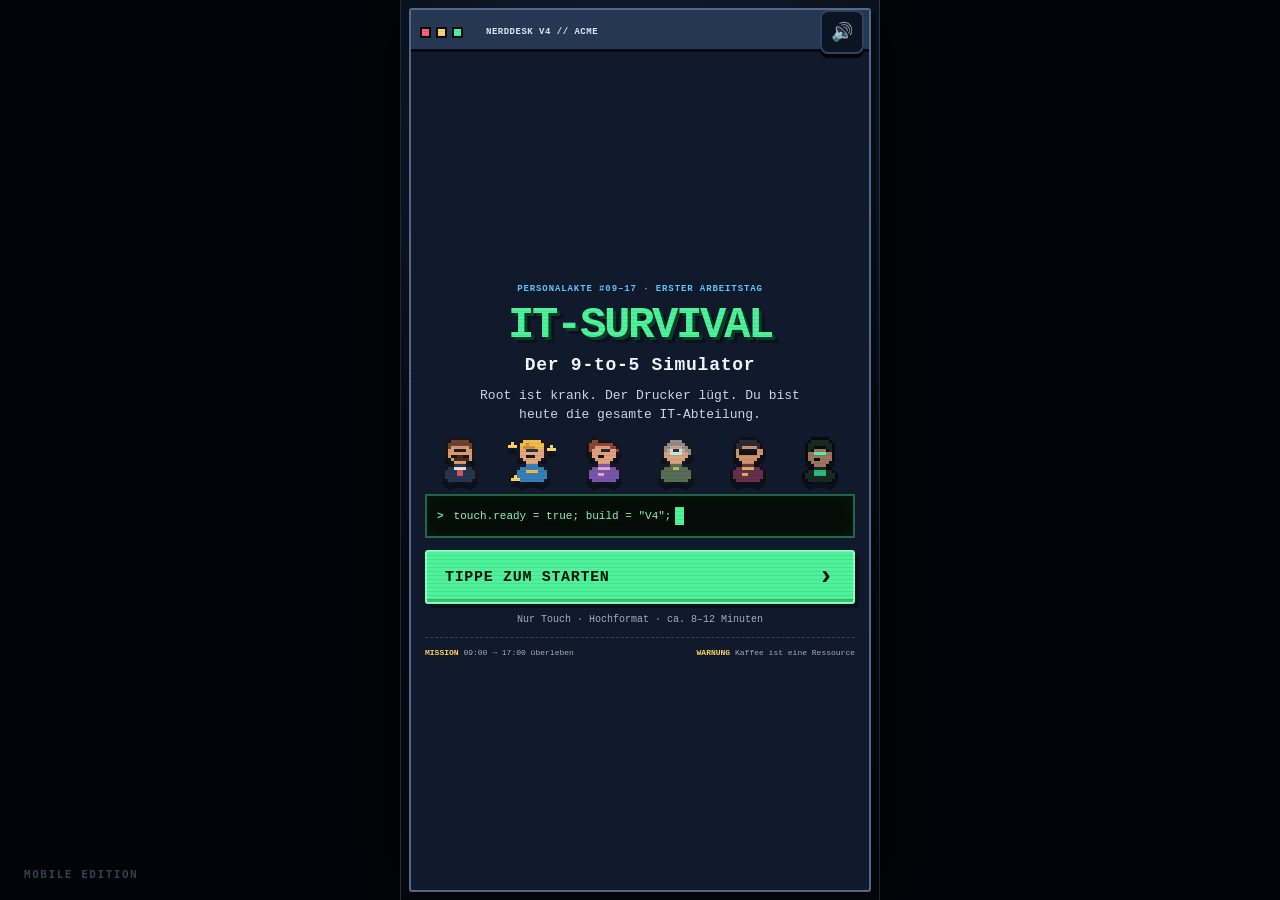
==== commit dd0704c0: "Add files via upload" ====
--- a/index.html
+++ b/index.html
@@ -1400,7 +1400,7 @@
       <div class="boot-window">
         <div class="window-bar">
           <span class="window-dots" aria-hidden="true"><i></i><i></i><i></i></span>
-          <span>NERDDESK MOBILE // ACME</span>
+          <span>NERDDESK V4 // ACME</span>
           <button id="start-mute" class="icon-button" type="button" aria-label="Ton ausschalten" title="Ton umschalten">🔊</button>
         </div>
         <div class="boot-content">
@@ -3575,9 +3575,11 @@
     else if(!ui.dialogue.hidden&&event.target.tagName!=="BUTTON")nextDialogue();
   });
 
+  window.IT_SURVIVAL_BUILD="mobile-v4-2026-08-06";
   document.documentElement.classList.add("game-ready");
   ui.startButton.dataset.ready="true";
-  const bootLine=$("#boot-line");if(bootLine)bootLine.textContent='touch.ready = true; root.status = "KRANK";';
+  ui.startButton.dataset.build="v4";
+  const bootLine=$("#boot-line");if(bootLine)bootLine.textContent='touch.ready = true; build = "V4";';
   updateMuteButtons();updateHud();Characters.renderAll(document);
   window.ITGameDebug={
     start:startGame,showStart,preview:debugPreview,
